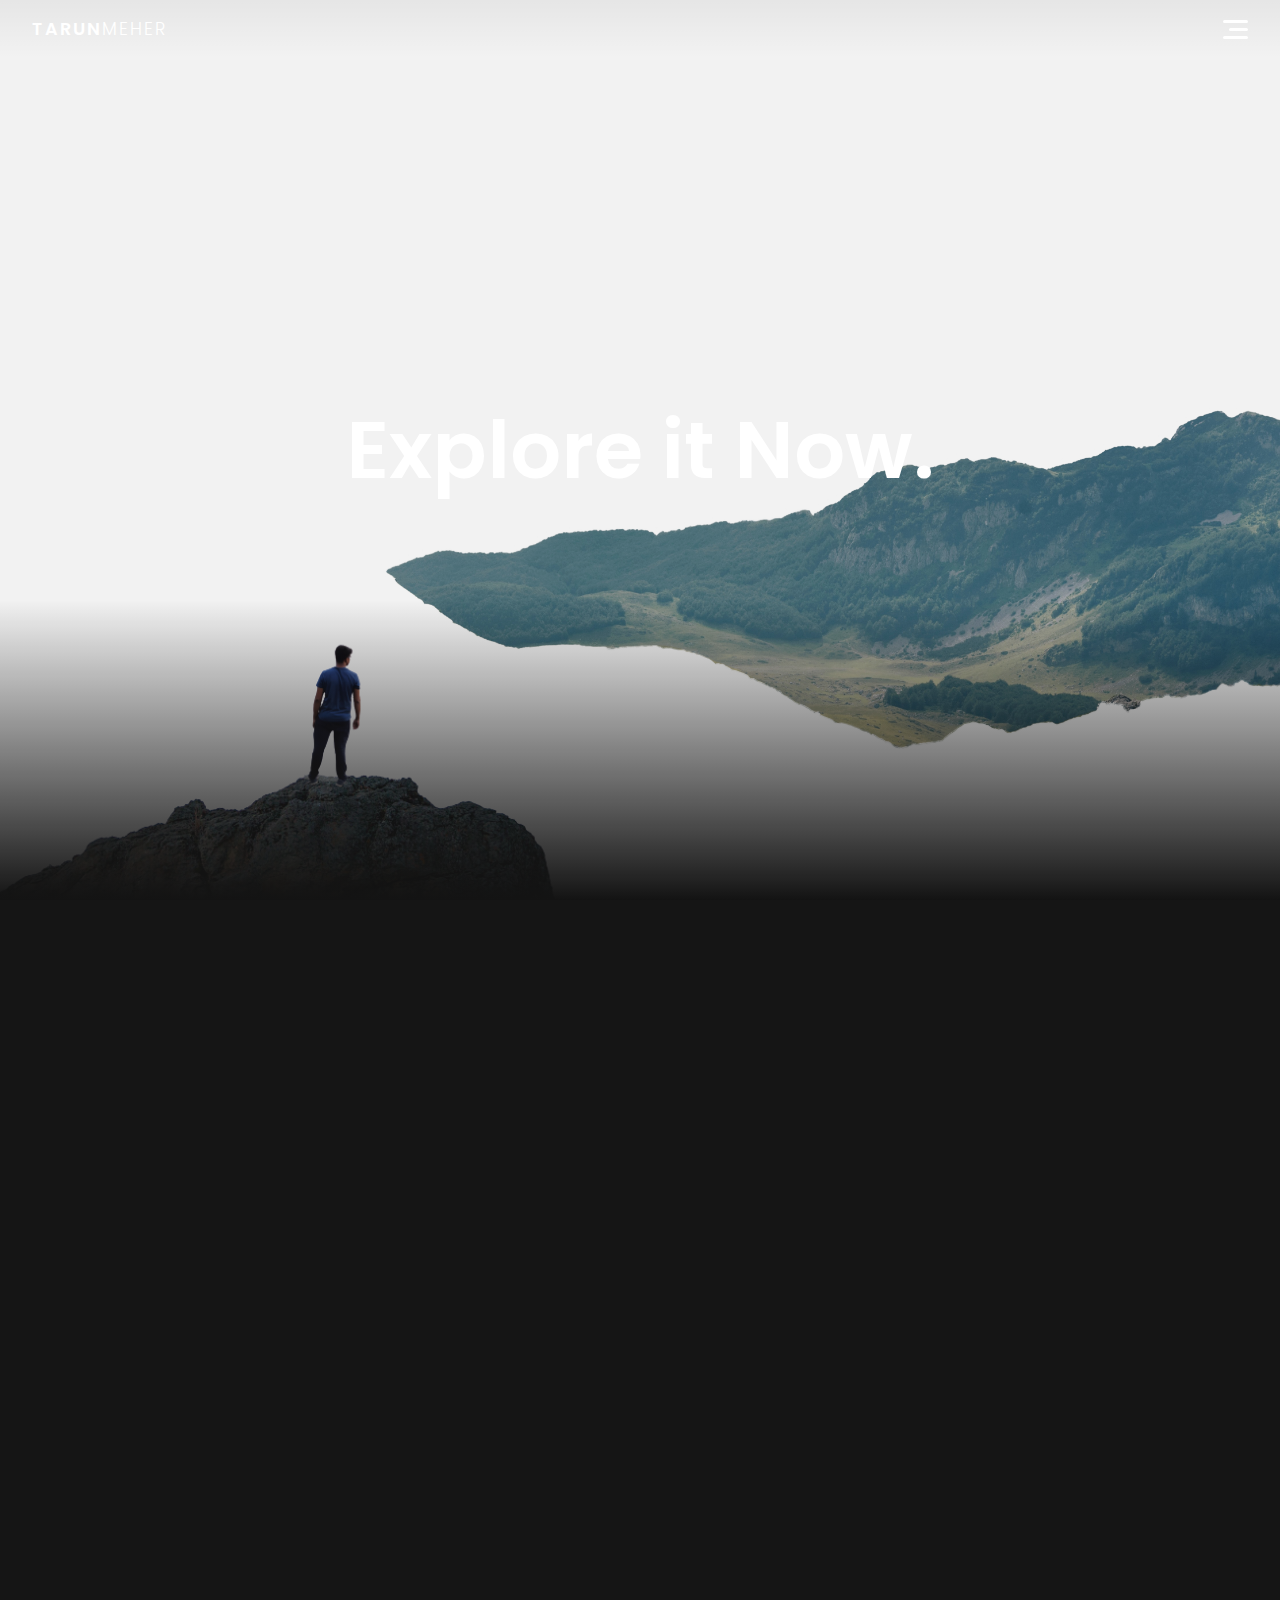
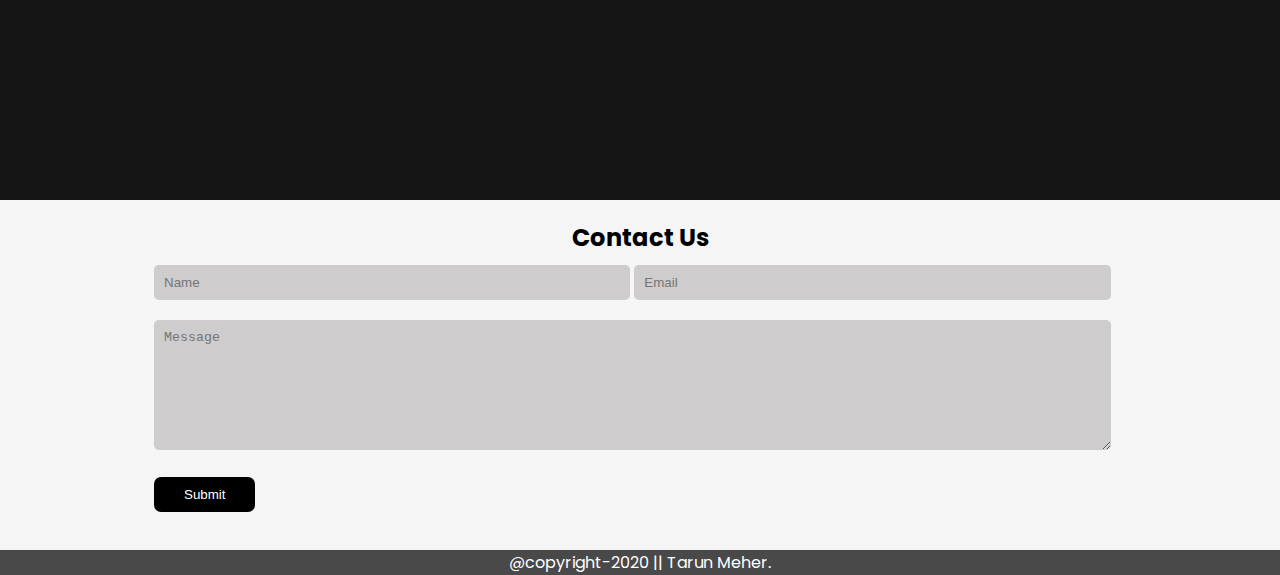
==== index.html @ 1a271324 "first commit" ====
<!DOCTYPE html>
<html lang="en">

<head>
    <meta charset="UTF-8">
    <meta name="viewport" content="width=device-width, initial-scale=1.0">
    <meta http-equiv="X-UA-Compatible" content="ie=edge">
    <title>Tarun MeheR</title>
    <link rel="stylesheet" href="style.css">
    <link rel="stylesheet" href="https://cdnjs.cloudflare.com/ajax/libs/font-awesome/4.7.0/css/font-awesome.min.css">
</head>

<body>
    <header>
        <nav>
            <div class="container">
                <h3 class="logo">TaRun<span>Meher</span></h3>
                <div class="hamburger-menu">
                    <div class="bar"></div>
                </div>
            </div>
        </nav>

        <h1 class="big-title translate" data-speed="0.1">Explore it Now.</h1>

        <img src="img/tarun.png" class="person translate" data-speed="-0.25" alt="">
        <img src="img/mountain1.png" class="mountain1 translate" data-speed="-0.2" alt="">
        <img src="img/mountain2.png" class="mountain2 translate" data-speed="0.4" alt="">
        <img src="img/mountain3.png" class="mountain3 translate" data-speed="0.3" alt="">
        <img src="img/sky.png" class="sky translate" data-speed="0.5" alt="">
    </header>

    <section>
        <div class="shadow"></div>

        <div class="container">
            <div class="content opacity">
                <h3 class="title">
                    About Me
                    <div class="border"></div>
                </h3>
                <p class="text">
                    Hi, I am <b>Tarun Meher</b>. I am a Software Engineer, Having specilized in UI designing, Web
                    Developer and GIS Developement. You can watch my Youtube tutorials video on many programming
                    languages
                    both in (Hindi/English).<br>
                    Follow me on socila media accounts.<br>
                    <a href="https://m.facebook.com/tarun.meher.96" target="_blank"><i class="fa fa-facebook-official"
                            aria-hidden="true"></i></a>
                    <a href="https://twitter.com/ImTR07" target="_blank"><i class="fa fa-twitter"
                            aria-hidden="true"></i></a>
                    <a href="https://www.instagram.com/tarun.coolboy" target="_blank"><i class="fa fa-instagram"
                            aria-hidden="true"></i></a>
                    <a href="https://www.linkedin.com/in/tarun-meher-595521100/" target="_blank"><i
                            class="fa fa-linkedin-square" aria-hidden="true"></i></a>
                    <a href="#" target="_blank"><i class="fa fa-youtube-play" aria-hidden="true"></i></a>
                </p>
                <div class="skills">
                    <div class="item">
                        <div class="skills-progress">
                            <h6>Web Design</h6>
                            <span data-value="70%" style="width: 70%;"></span>
                        </div>
                    </div>
                    <div class="item">
                        <div class="skills-progress">
                            <h6>Web Developer</h6>
                            <span data-value="90%" style="width: 90%;"></span>
                        </div>
                    </div>
                    <div class="item">
                        <div class="skills-progress">
                            <h6>GIS Specialization</h6>
                            <span data-value="90%" style="width: 90%;"></span>
                        </div>
                    </div>
                </div>
            </div>

            <div class="imgContainer opacity">
                <img src="img/introimg.png" alt="">
            </div>
        </div>
    </section>
    <div class='contacts'>
        <h2 style='text-align: center;'>Contact Us</h2>
        <div>
            <input type="text" name="name" id="name" placeholder="Name">
            <input type="text" name="email" id="email" placeholder="Email">
        </div>
        <div>
            <textarea name="message" id="message" placeholder="Message"></textarea>
        </div>
        <div>
            <button>Submit</button>
        </div>
    </div>
    <footer style='background-color:rgba(0, 0, 0, 0.712);padding:10x;color:white;text-align:center;'>@copyright-2020 ||
        Tarun Meher.</footer>

    <script src="app.js"></script>
</body>

</html>
---- style.css ----
@import url('https://fonts.googleapis.com/css2?family=Poppins:wght@300;400;600&display=swap');
* {
    padding: 0;
    margin: 0;
    box-sizing: border-box;
}

body {
    font-family: 'Poppins', sans-serif;
}

.container {
    max-width: 80rem;
    padding: 0 2rem;
    margin: 0 auto;
}

header {
    width: 100%;
    height: 100vh;
    position: relative;
    overflow: hidden;
}

header:after {
    content: '';
    position: absolute;
    width: 100%;
    height: 100%;
    left: 0;
    top: 0;
    background-color: rgba(0, 0, 0, 0.05);
    z-index: 25;
}

.mountain1 {
    position: absolute;
    bottom: -100px;
    width: 1500px;
    right: 0;
    z-index: 19;
}

.person {
    position: absolute;
    width: 650px;
    bottom: -100px;
    left: -70px;
    z-index: 20;
}

.mountain2 {
    position: absolute;
    width: 1100px;
    bottom: -100px;
    left: 0;
    z-index: 18;
}

.mountain3 {
    position: absolute;
    width: 900px;
    bottom: 150px;
    right: 0;
    z-index: 17;
}

.sky {
    position: absolute;
    width: 2100px;
    bottom: 250px;
    right: 0;
}

nav {
    position: absolute;
    top: 0;
    left: 0;
    width: 100%;
    padding: 1rem 0;
    z-index: 30;
    background: linear-gradient(to bottom, rgba( 0, 0, 0, 0.05), transparent)
}

nav .container {
    display: flex;
    justify-content: space-between;
    align-items: center;
}

.logo {
    color: #fff;
    font-size: 1.1rem;
    text-transform: uppercase;
    font-weight: 600;
    letter-spacing: 2px;
}

.logo span {
    font-weight: 300;
}

.hamburger-menu {
    width: 1.55rem;
    height: 1.5rem;
    cursor: pointer;
    display: flex;
    align-items: center;
    justify-content: flex-end;
}

.bar {
    position: relative;
    width: 1.2rem;
    height: 3px;
    background-color: #fff;
    border-radius: 2px;
}

.bar:before, .bar:after {
    content: '';
    position: absolute;
    width: 1.55rem;
    height: 3px;
    right: 0;
    background-color: #fff;
    border-radius: 2px;
}

.bar:before {
    transform: translateY(-8px);
}

.bar:after {
    transform: translateY(8px);
}

.big-title {
    position: absolute;
    z-index: 30;
    line-height: 4rem;
    top: calc(50% - 2rem);
    width: 100%;
    text-align: center;
    font-size: 5rem;
    font-weight: 600;
    color: #fff;
}

section {
    width: 100%;
    background-color: #151515;
    position: relative;
}

section .container {
    padding: 3rem;
    display: grid;
    grid-template-columns: repeat(2, 1fr);
    align-items: center;
    justify-content: center;
    min-height: 100vh;
}

section img {
    width: 100%;
}

section .container>* {
    margin: 2rem;
}

.content {
    color: #fff;
    transform: translateY(-50px);
}

.imgContainer {
    transform: translateY(50px);
}

.title {
    font-weight: 600;
    font-size: 1.5rem;
    margin-bottom: 1rem;
    padding-bottom: .5rem;
    position: relative;
}

.border {
    position: absolute;
    width: 0%;
    height: 3px;
    background-color: #fff;
    bottom: 0;
    left: 0;
}

.shadow {
    position: absolute;
    bottom: 100%;
    height: 300px;
    width: 100%;
    left: 0;
    z-index: 20;
    background: linear-gradient(to top, #151515, transparent);
}

.opacity {
    opacity: 0;
}

.text a {
    text-decoration: none;
    margin-right: 5px;
    color: white;
    font-size: 20px;
}

.skills {
    margin-top: 15px;
}

.skills-progress {
    width: 100%;
    padding: 2px 10px;
    border-radius: 5px;
    background: #f7f7f7;
    -webkit-box-shadow: 0px 2px 7px rgba(0, 0, 0, 0.15) inset;
    box-shadow: 0px 2px 7px rgba(0, 0, 0, 0.15) inset;
    position: relative;
}

.skills .item {
    margin-bottom: 15px;
}

.skills h6 {
    font-size: 13px;
    color: #fff;
    position: relative;
    z-index: 2;
}

.skills span {
    position: absolute;
    top: 0;
    left: 0;
    height: 100%;
    width: 10%;
    border-radius: 5px;
    background-color: rgb(103, 145, 201);
    transition: all 1s;
}

.skills span:after {
    content: attr(data-value);
    position: absolute;
    top: 6px;
    right: 10px;
    font-size: 11px;
    color: #fff;
}

.contacts {
    width: 100%;
    min-height: 350px;
    background-color: whitesmoke;
    padding: 20px;
}

.contacts div {
    width: 80%;
    margin: auto;
    padding: 10px;
}

input {
    width: 49%;
    padding: 10px;
    border: none;
    background-color: rgba(177, 174, 174, 0.575);
    border-radius: 5px;
}

textarea {
    width: 98.5%;
    height: 130px;
    padding: 10px;
    border: none;
    background-color: rgba(177, 174, 174, 0.575);
    border-radius: 5px;
}

button {
    padding: 10px 30px;
    background-color: black;
    border: none;
    border-radius: 7px;
    color: white;
}

@media (max-width: 850px) {
    section .container {
        grid-template-columns: 1fr;
    }
}

@media(max-width: 600px) {
    .big-title {
        font-size: 3rem
    }
    .text {
        font-size: .8rem;
    }
    .title {
        font-size: 1.2rem;
    }
}
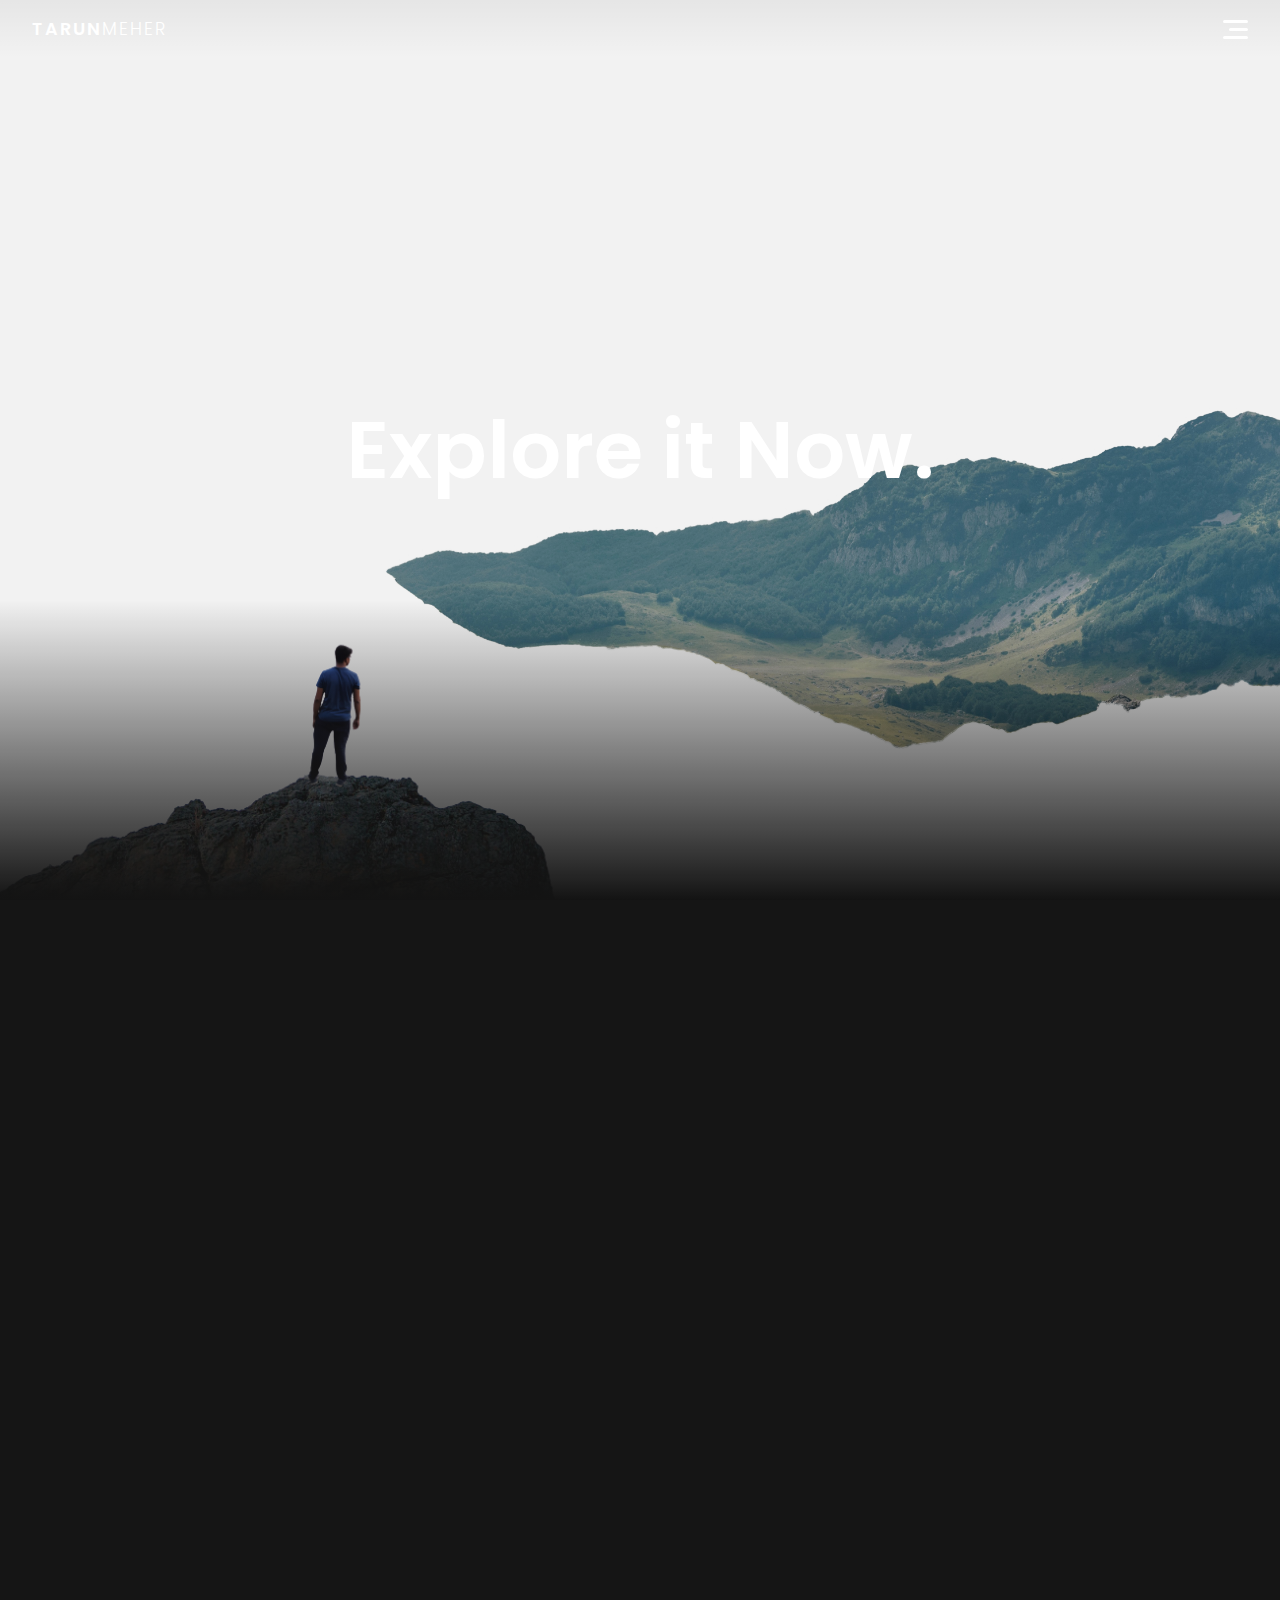
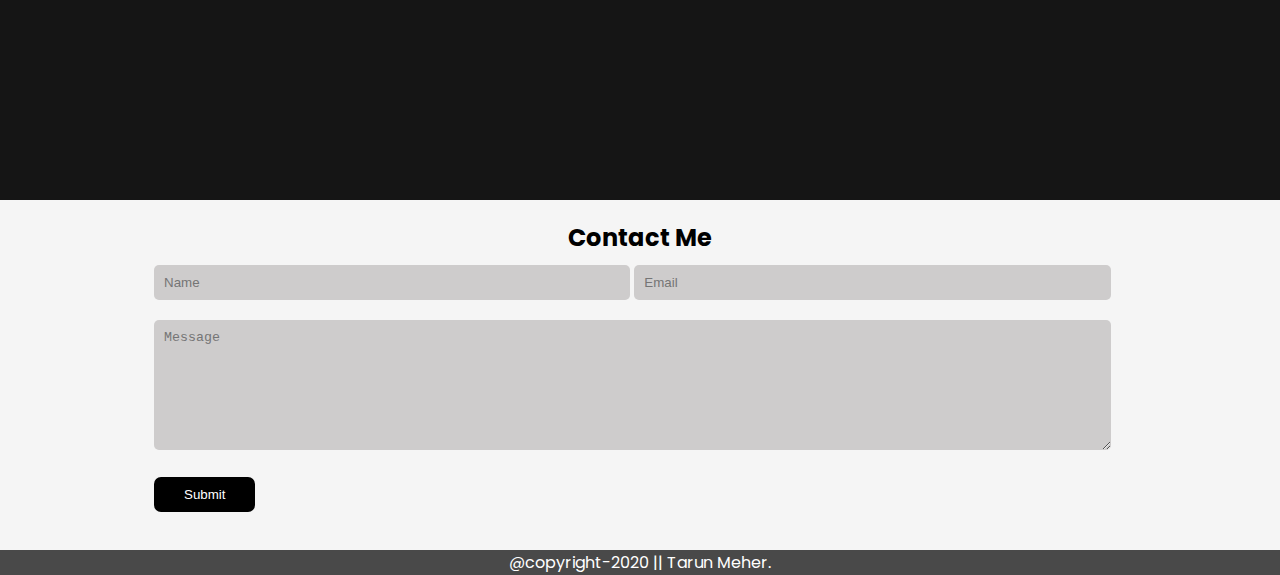
==== commit a8b7a5bc: "Update index.html" ====
--- a/index.html
+++ b/index.html
@@ -83,7 +83,7 @@
         </div>
     </section>
     <div class='contacts'>
-        <h2 style='text-align: center;'>Contact Us</h2>
+        <h2 style='text-align: center;'>Contact Me</h2>
         <div>
             <input type="text" name="name" id="name" placeholder="Name">
             <input type="text" name="email" id="email" placeholder="Email">
@@ -101,4 +101,4 @@
     <script src="app.js"></script>
 </body>
 
-</html>+</html>
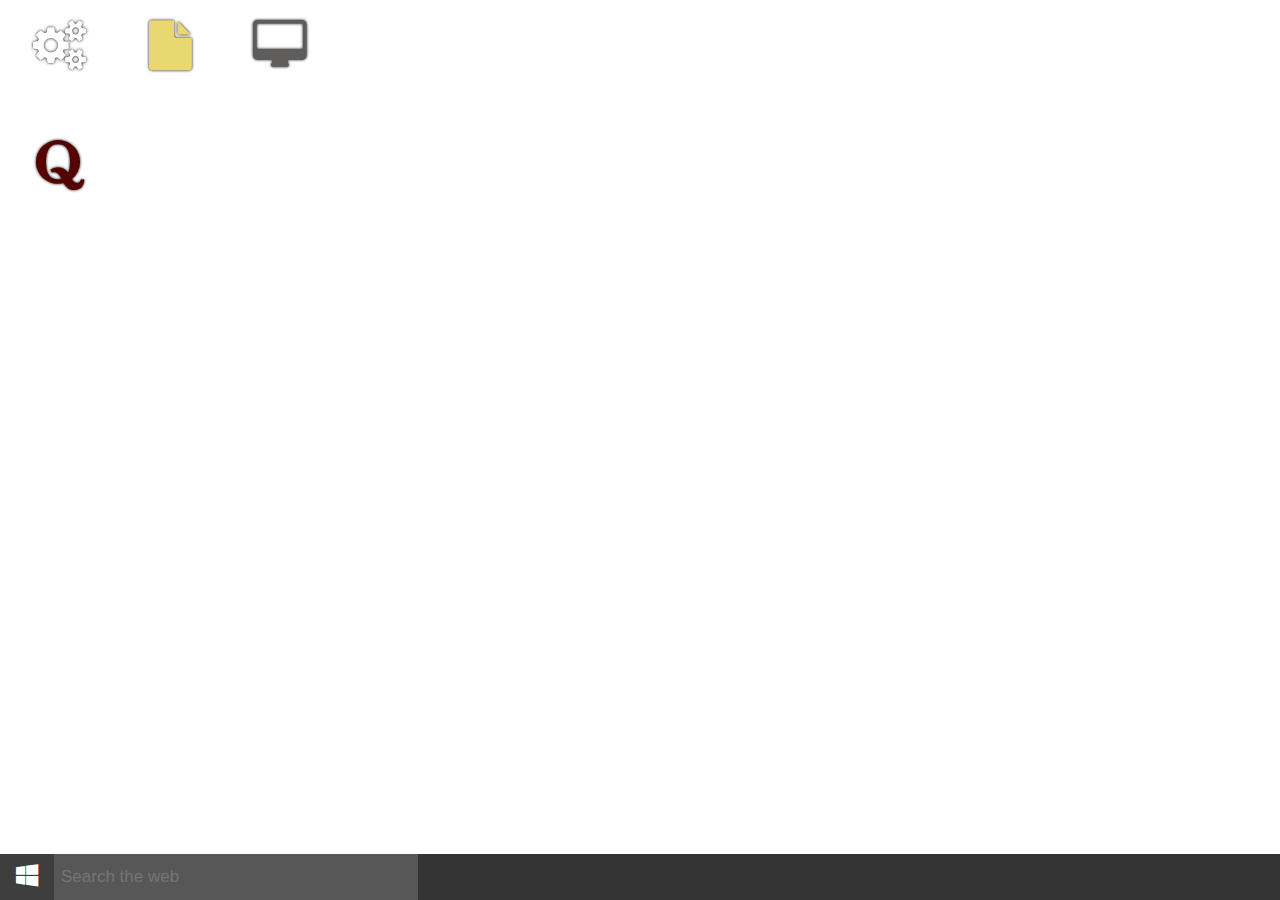
==== commit c81ac964: "new files" ====
--- a/index.html
+++ b/index.html
@@ -1,104 +1,116 @@
-<!DOCTYPE html>
-<html lang="en">
-
-<head>
-    <meta charset="UTF-8">
-    <meta name="viewport" content="width=device-width, initial-scale=1.0">
-    <meta http-equiv="X-UA-Compatible" content="ie=edge">
-    <title>Tarun MeheR</title>
-    <link rel="stylesheet" href="style.css">
-    <link rel="stylesheet" href="https://cdnjs.cloudflare.com/ajax/libs/font-awesome/4.7.0/css/font-awesome.min.css">
-</head>
-
-<body>
-    <header>
-        <nav>
-            <div class="container">
-                <h3 class="logo">TaRun<span>Meher</span></h3>
-                <div class="hamburger-menu">
-                    <div class="bar"></div>
-                </div>
-            </div>
-        </nav>
-
-        <h1 class="big-title translate" data-speed="0.1">Explore it Now.</h1>
-
-        <img src="img/tarun.png" class="person translate" data-speed="-0.25" alt="">
-        <img src="img/mountain1.png" class="mountain1 translate" data-speed="-0.2" alt="">
-        <img src="img/mountain2.png" class="mountain2 translate" data-speed="0.4" alt="">
-        <img src="img/mountain3.png" class="mountain3 translate" data-speed="0.3" alt="">
-        <img src="img/sky.png" class="sky translate" data-speed="0.5" alt="">
-    </header>
-
-    <section>
-        <div class="shadow"></div>
-
-        <div class="container">
-            <div class="content opacity">
-                <h3 class="title">
-                    About Me
-                    <div class="border"></div>
-                </h3>
-                <p class="text">
-                    Hi, I am <b>Tarun Meher</b>. I am a Software Engineer, Having specilized in UI designing, Web
-                    Developer and GIS Developement. You can watch my Youtube tutorials video on many programming
-                    languages
-                    both in (Hindi/English).<br>
-                    Follow me on socila media accounts.<br>
-                    <a href="https://m.facebook.com/tarun.meher.96" target="_blank"><i class="fa fa-facebook-official"
-                            aria-hidden="true"></i></a>
-                    <a href="https://twitter.com/ImTR07" target="_blank"><i class="fa fa-twitter"
-                            aria-hidden="true"></i></a>
-                    <a href="https://www.instagram.com/tarun.coolboy" target="_blank"><i class="fa fa-instagram"
-                            aria-hidden="true"></i></a>
-                    <a href="https://www.linkedin.com/in/tarun-meher-595521100/" target="_blank"><i
-                            class="fa fa-linkedin-square" aria-hidden="true"></i></a>
-                    <a href="#" target="_blank"><i class="fa fa-youtube-play" aria-hidden="true"></i></a>
-                </p>
-                <div class="skills">
-                    <div class="item">
-                        <div class="skills-progress">
-                            <h6>Web Design</h6>
-                            <span data-value="70%" style="width: 70%;"></span>
-                        </div>
-                    </div>
-                    <div class="item">
-                        <div class="skills-progress">
-                            <h6>Web Developer</h6>
-                            <span data-value="90%" style="width: 90%;"></span>
-                        </div>
-                    </div>
-                    <div class="item">
-                        <div class="skills-progress">
-                            <h6>GIS Specialization</h6>
-                            <span data-value="90%" style="width: 90%;"></span>
-                        </div>
-                    </div>
-                </div>
-            </div>
-
-            <div class="imgContainer opacity">
-                <img src="img/introimg.png" alt="">
-            </div>
-        </div>
-    </section>
-    <div class='contacts'>
-        <h2 style='text-align: center;'>Contact Me</h2>
-        <div>
-            <input type="text" name="name" id="name" placeholder="Name">
-            <input type="text" name="email" id="email" placeholder="Email">
-        </div>
-        <div>
-            <textarea name="message" id="message" placeholder="Message"></textarea>
-        </div>
-        <div>
-            <button>Submit</button>
-        </div>
-    </div>
-    <footer style='background-color:rgba(0, 0, 0, 0.712);padding:10x;color:white;text-align:center;'>@copyright-2020 ||
-        Tarun Meher.</footer>
-
-    <script src="app.js"></script>
-</body>
-
-</html>
+<!DOCTYPE html>
+<html lang="en">
+
+<head>
+    <meta charset="UTF-8">
+    <meta http-equiv="X-UA-Compatible" content="IE=edge">
+    <meta name="viewport" content="width=device-width, initial-scale=1.0">
+    <title>Homepage || Tarunmeher</title>
+    <link rel="stylesheet" href="style2.css">
+    <link rel="stylesheet" href="https://cdnjs.cloudflare.com/ajax/libs/font-awesome/4.7.0/css/font-awesome.min.css">
+    <script src="https://code.jquery.com/jquery-3.4.1.slim.min.js"></script>
+</head>
+
+<body>
+    <div class="container">
+        <div class="icons">
+            <div class="icon"><i class="fa fa-cogs" aria-hidden="true"></i><br><br>Settings</div>
+            <div class="icon"><i class="fa fa-file" aria-hidden="true"></i><br><br>Files</div>
+            <div class="icon"><i class="fa fa-desktop" aria-hidden="true"></i><br><br>This PC</div>
+            <div class="icon"><i class="fa fa-quora" aria-hidden="true"></i><br><br>FAQ</div>
+        </div>
+        <div class="popupBox">
+            <div class="head">
+                <i class="fa fa-close cancelWP" aria-hidden="true" ></i>
+            </div>
+            <div class="content">
+                <div class="sidemenu"></div>
+                <div class="rightbox">
+                    <br>
+                    <hr>
+                    <div class="icons">
+                        <div class="iconimgs"><img src="img/default.jpg" alt="wp_default.jpg" srcset=""></div>
+                        <div class="iconimgs"><img src="img/window1.jpg" alt="window1.jpg" srcset=""></div>
+                        <div class="iconimgs"><img src="img/window2.jpg" alt="window2.jpg" srcset=""></div>
+                        <div class="iconimgs"><img src="img/tarun.jpg" alt="tarun.jpg" srcset=""></div>
+                        <div class="iconimgs"><img src="img/karishma.jpg" alt="karishma.jpg" srcset=""></div>
+                        <div class="iconimgs"><img src="img/reshma.jpg" alt="reshma.jpg" srcset=""></div>
+                    </div>
+                </div>
+            </div>
+            <div class="foot">
+                <div style="float:right;width:560px;display:flex;justify-content: space-between;padding: 5px;">
+                    <div class="filename">
+                       <small>Filename</small> : <input type="text" name="name" id="filename" disabled>
+                    </div>
+                    <div class='buttons'>
+                        <button id='apply'>Apply</button>&nbsp;<button class='cancelWP'>Cancel</button>&nbsp;
+                    </div>
+                </div>
+            </div>
+        </div>
+    </div>
+    <div class="taskbar">
+        <div class="menu-button">
+            <i class="fa fa-windows" aria-hidden="true"></i>
+        </div>
+        <div class="searchbox">
+            <input type="text" class="search" placeholder="Search the web">
+        </div>
+    </div>
+
+    <div id="popup">
+        <span><u>V</u>iew&nbsp;<i class="fa fa-angle-right" aria-hidden="true"></i></span>
+        <span>S<u>o</u>rt by&nbsp;<i class="fa fa-angle-right" aria-hidden="true"></i></span>
+        <span onclick="reload();">R<u>e</u>fresh</span>
+        <hr>
+        <span><u>P</u>aste</span>
+        <span onclick="closepopup();">C<u>l</u>ose Popup</span>
+        <hr>
+        <span><u>D</u>isplay Setting&nbsp;<i class="fa fa-angle-right" aria-hidden="true"></i></span>
+        <span id='wallpaper'>P<u>e</u>rsonalization&nbsp;<i class="fa fa-angle-right" aria-hidden="true"></i></span>
+    </div>
+    <script>
+
+
+        document.addEventListener('contextmenu', function (e) {
+            e.preventDefault();
+            $("#popup").css({
+                "position": "absolute",
+                "top": e.pageY - (200 / 18),
+                "left": e.pageX - (200 / 18)
+            });
+            $("#popup").show();
+        });
+
+        function reload() {
+            window.location.reload();
+        }
+        function closepopup() {
+            $("#popup").hide();
+        }
+
+        $(".iconimgs img").click(function(){
+            $("#filename").val($(this).attr('alt'));
+        });
+        $("#apply").click(function(){
+            if($("#filename").val()!=''){
+                $('body').css('background-image','url("img/'+$("#filename").val()+'")');
+            }else{
+               alert('select image');
+            }
+        });
+
+        $(".cancelWP").click(function(){
+            $(".popupBox").hide();
+        });
+        $("#wallpaper").click(function(){
+            $(".popupBox").show();
+            $("#popup").hide();
+        });
+
+
+    </script>
+</body>
+
+</html>--- a/style2.css
+++ b/style2.css
@@ -0,0 +1,201 @@
+body {
+    margin: auto 0;
+    overflow: hidden;
+    font-family: Arial, Helvetica, sans-serif;
+    font-size: 14px;
+    height: 100%;
+    width: 100%;
+    background-image: url('img/window1.jpg');
+    background-size: cover;
+    background-repeat: no-repeat;
+}
+
+.taskbar {
+    position: absolute;
+    z-index: 2;
+    bottom: 0;
+    background-color: rgba(0, 0, 0, 0.8);
+    width: 100%;
+    display: flex;
+}
+
+.menu-button {
+    height: 32px;
+    width: 40px;
+    background-color: rgba(123, 123, 123, 0.156);
+    padding: 7px;
+    font-size: 1.5rem;
+    text-align: center;
+    color: white;
+}
+
+.menu-button:hover {
+    background-color: rgba(123, 123, 123, 0.395);
+    color: rgb(43, 167, 255)
+}
+
+.searchbox {
+    height: 32px;
+    width: 350px;
+}
+
+.searchbox input {
+    background-color: rgba(123, 123, 123, 0.503);
+    height: 100%;
+    width: 100%;
+    padding: 7px;
+    border: none;
+    font-size: 17px;
+    font-family: Arial, Helvetica, sans-serif;
+    color: white;
+}
+
+.searchbox input:focus {
+    outline: none;
+    background-color: rgba(181, 181, 181, 0.503);
+}
+
+#popup {
+    position: absolute;
+    display: none;
+    height: 220px;
+    width: 180px;
+    background-color:rgb(245, 245, 245);
+    box-shadow: 0px 0px 5px black;
+    padding: 2px;
+    font-family: Arial, Helvetica, sans-serif;
+    -ms-user-select:none;
+    -moz-user-select:none;
+    -webkit-user-select:none;
+    -webkit-touch-callout: none;
+    -khtml-user-select: none;
+     user-select:none;
+}
+#popup span{
+    display: block;
+    padding: 5px;
+    padding-left:30px;
+}
+#popup i{
+    float: right;
+}
+
+#popup span:hover{
+    background-color: rgba(128, 128, 128, 0.462);
+}
+.icons{
+    display: grid;
+    grid-template-columns: auto auto auto;
+    padding: 5px;
+    width:300px;
+    text-align: center;
+}
+.icon{
+    padding: 5px;
+    height:100px;
+    width:100px;
+    margin-top: 10px;
+    text-align: center;
+    font-size: 16px;
+    color:white;
+}
+.iconimgs{
+    padding: 5px;
+    height:100px;
+    width:150px;
+    margin-top: 10px;
+    text-align: center;
+    font-size: 16px;
+    color:white;
+}
+.icon:hover{
+    background-color: rgba(255,255,255,0.3);
+    color:black;
+}
+
+.iconimgs img{
+    width: 100%;
+    height: 100%;
+}
+.iconimgs img:hover{
+ border: 2px solid rgb(0, 128, 255);
+ cursor: pointer;
+}
+
+.icon i{    
+    font-size: 50px;
+    text-shadow:0px 0px 3px black;
+}
+.fa-cogs{
+    color:white;
+}
+.fa-file{
+    color:rgb(233, 215, 112);
+}
+.fa-desktop{
+    color:rgb(95, 92, 92);
+}
+.fa-quora{
+    color:rgb(84, 2, 2);
+}
+.popupBox{
+    position: absolute;
+    width:700px;
+    height:500px;
+    z-index:3;
+    right:20px;
+    top:20px;
+    background-color: whitesmoke;
+    display: none;
+}
+.head{
+    height:20px;
+    background-color: rgba(128, 128, 128, 0.231);
+    border-bottom:0.5px solid gray;
+    text-align: right;
+    font-size: 1rem;
+}
+.head i {
+    padding: 2px 4px;
+}
+.head i:hover{
+    background-color:red;
+    color:white;
+}
+.foot{
+    height:50px;
+    background-color: rgba(128, 128, 128, 0.231);
+    text-align: right;
+    border-top: 0.5px solid gray;
+
+}
+.content{
+    display: flex;
+    height: 430px;
+}
+
+.sidemenu{
+    width:150px;
+    background-color: rgba(128, 128, 128, 0.231);
+    height:100%;
+    border-right: 0.5px solid gray;
+}
+.rightbox{
+    width:550px;
+    overflow-y: auto;
+}
+.sidemenu,.rightbox{
+    height:100%;
+}
+.filename{
+    width: 75%;
+}
+.filename input{
+    width: 80%;
+}
+.buttons{
+    width:25%
+}
+.buttons button:hover{
+    cursor: pointer;
+}
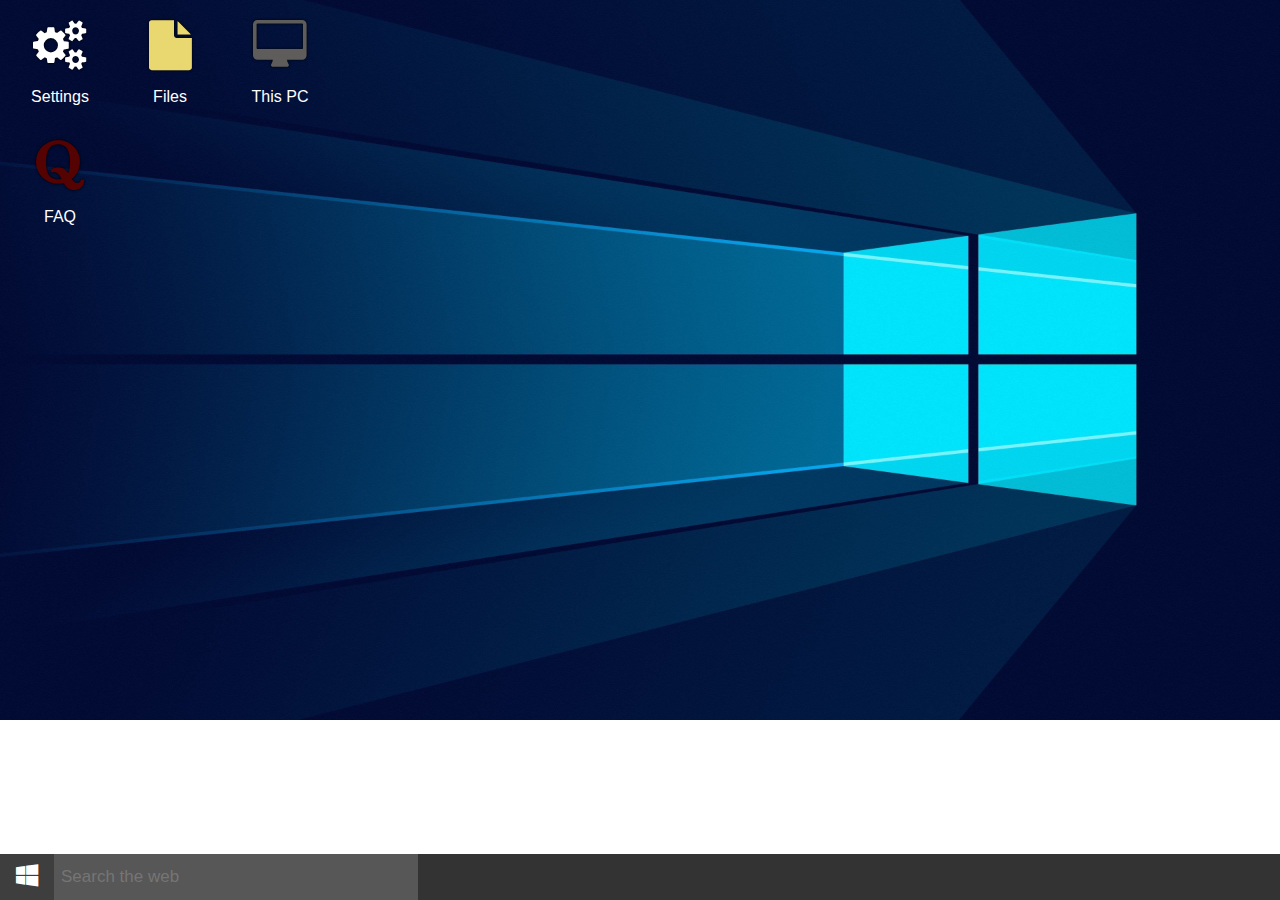
==== commit 0fb47617: "update img to ./img" ====
--- a/index.html
+++ b/index.html
@@ -6,7 +6,7 @@
     <meta http-equiv="X-UA-Compatible" content="IE=edge">
     <meta name="viewport" content="width=device-width, initial-scale=1.0">
     <title>Homepage || Tarunmeher</title>
-    <link rel="stylesheet" href="style2.css">
+    <link rel="stylesheet" href="./style2.css">
     <link rel="stylesheet" href="https://cdnjs.cloudflare.com/ajax/libs/font-awesome/4.7.0/css/font-awesome.min.css">
     <script src="https://code.jquery.com/jquery-3.4.1.slim.min.js"></script>
 </head>
@@ -29,12 +29,12 @@
                     <br>
                     <hr>
                     <div class="icons">
-                        <div class="iconimgs"><img src="img/default.jpg" alt="wp_default.jpg" srcset=""></div>
-                        <div class="iconimgs"><img src="img/window1.jpg" alt="window1.jpg" srcset=""></div>
-                        <div class="iconimgs"><img src="img/window2.jpg" alt="window2.jpg" srcset=""></div>
-                        <div class="iconimgs"><img src="img/tarun.jpg" alt="tarun.jpg" srcset=""></div>
-                        <div class="iconimgs"><img src="img/karishma.jpg" alt="karishma.jpg" srcset=""></div>
-                        <div class="iconimgs"><img src="img/reshma.jpg" alt="reshma.jpg" srcset=""></div>
+                       <div class="iconimgs"><img src="./img/default.jpg" alt="wp_default.jpg" srcset=""></div>
+                        <div class="iconimgs"><img src="./img/window1.jpg" alt="window1.jpg" srcset=""></div>
+                        <div class="iconimgs"><img src="./img/window2.jpg" alt="window2.jpg" srcset=""></div>
+                        <div class="iconimgs"><img src="./img/tarun.jpg" alt="tarun.jpg" srcset=""></div>
+                        <div class="iconimgs"><img src="./img/karishma.jpg" alt="karishma.jpg" srcset=""></div>
+                        <div class="iconimgs"><img src="./img/reshma.jpg" alt="reshma.jpg" srcset=""></div>
                     </div>
                 </div>
             </div>
@@ -113,4 +113,4 @@
     </script>
 </body>
 
-</html>+</html>
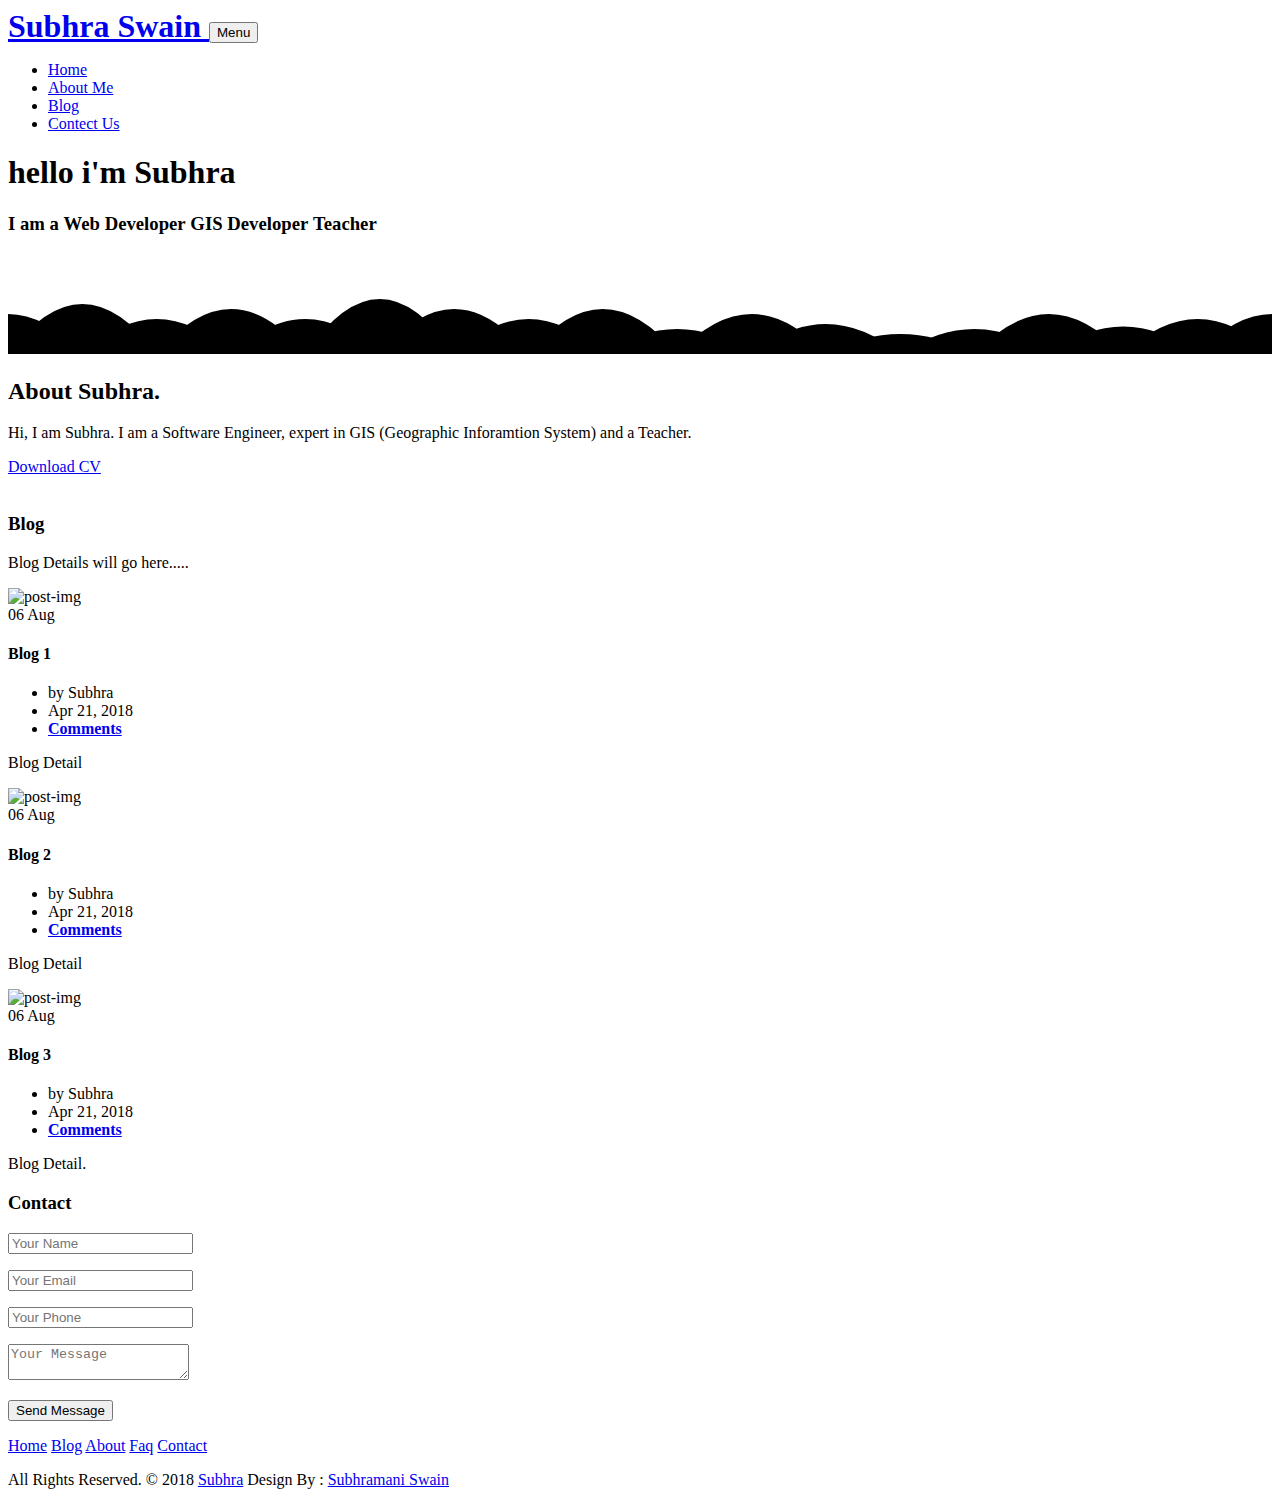
==== commit c102541f: "Create index.html" ====
--- a/index.html
+++ b/index.html
@@ -1,116 +1,372 @@
-<!DOCTYPE html>
-<html lang="en">
-
-<head>
-    <meta charset="UTF-8">
-    <meta http-equiv="X-UA-Compatible" content="IE=edge">
-    <meta name="viewport" content="width=device-width, initial-scale=1.0">
-    <title>Homepage || Tarunmeher</title>
-    <link rel="stylesheet" href="./style2.css">
-    <link rel="stylesheet" href="https://cdnjs.cloudflare.com/ajax/libs/font-awesome/4.7.0/css/font-awesome.min.css">
-    <script src="https://code.jquery.com/jquery-3.4.1.slim.min.js"></script>
-</head>
-
-<body>
-    <div class="container">
-        <div class="icons">
-            <div class="icon"><i class="fa fa-cogs" aria-hidden="true"></i><br><br>Settings</div>
-            <div class="icon"><i class="fa fa-file" aria-hidden="true"></i><br><br>Files</div>
-            <div class="icon"><i class="fa fa-desktop" aria-hidden="true"></i><br><br>This PC</div>
-            <div class="icon"><i class="fa fa-quora" aria-hidden="true"></i><br><br>FAQ</div>
-        </div>
-        <div class="popupBox">
-            <div class="head">
-                <i class="fa fa-close cancelWP" aria-hidden="true" ></i>
-            </div>
-            <div class="content">
-                <div class="sidemenu"></div>
-                <div class="rightbox">
-                    <br>
-                    <hr>
-                    <div class="icons">
-                       <div class="iconimgs"><img src="./img/default.jpg" alt="wp_default.jpg" srcset=""></div>
-                        <div class="iconimgs"><img src="./img/window1.jpg" alt="window1.jpg" srcset=""></div>
-                        <div class="iconimgs"><img src="./img/window2.jpg" alt="window2.jpg" srcset=""></div>
-                        <div class="iconimgs"><img src="./img/tarun.jpg" alt="tarun.jpg" srcset=""></div>
-                        <div class="iconimgs"><img src="./img/karishma.jpg" alt="karishma.jpg" srcset=""></div>
-                        <div class="iconimgs"><img src="./img/reshma.jpg" alt="reshma.jpg" srcset=""></div>
-                    </div>
-                </div>
-            </div>
-            <div class="foot">
-                <div style="float:right;width:560px;display:flex;justify-content: space-between;padding: 5px;">
-                    <div class="filename">
-                       <small>Filename</small> : <input type="text" name="name" id="filename" disabled>
-                    </div>
-                    <div class='buttons'>
-                        <button id='apply'>Apply</button>&nbsp;<button class='cancelWP'>Cancel</button>&nbsp;
-                    </div>
-                </div>
-            </div>
-        </div>
-    </div>
-    <div class="taskbar">
-        <div class="menu-button">
-            <i class="fa fa-windows" aria-hidden="true"></i>
-        </div>
-        <div class="searchbox">
-            <input type="text" class="search" placeholder="Search the web">
-        </div>
-    </div>
-
-    <div id="popup">
-        <span><u>V</u>iew&nbsp;<i class="fa fa-angle-right" aria-hidden="true"></i></span>
-        <span>S<u>o</u>rt by&nbsp;<i class="fa fa-angle-right" aria-hidden="true"></i></span>
-        <span onclick="reload();">R<u>e</u>fresh</span>
-        <hr>
-        <span><u>P</u>aste</span>
-        <span onclick="closepopup();">C<u>l</u>ose Popup</span>
-        <hr>
-        <span><u>D</u>isplay Setting&nbsp;<i class="fa fa-angle-right" aria-hidden="true"></i></span>
-        <span id='wallpaper'>P<u>e</u>rsonalization&nbsp;<i class="fa fa-angle-right" aria-hidden="true"></i></span>
-    </div>
-    <script>
-
-
-        document.addEventListener('contextmenu', function (e) {
-            e.preventDefault();
-            $("#popup").css({
-                "position": "absolute",
-                "top": e.pageY - (200 / 18),
-                "left": e.pageX - (200 / 18)
-            });
-            $("#popup").show();
-        });
-
-        function reload() {
-            window.location.reload();
-        }
-        function closepopup() {
-            $("#popup").hide();
-        }
-
-        $(".iconimgs img").click(function(){
-            $("#filename").val($(this).attr('alt'));
-        });
-        $("#apply").click(function(){
-            if($("#filename").val()!=''){
-                $('body').css('background-image','url("img/'+$("#filename").val()+'")');
-            }else{
-               alert('select image');
-            }
-        });
-
-        $(".cancelWP").click(function(){
-            $(".popupBox").hide();
-        });
-        $("#wallpaper").click(function(){
-            $(".popupBox").show();
-            $("#popup").hide();
-        });
-
-
-    </script>
-</body>
-
-</html>
+<!DOCTYPE html>
+<html lang="en">
+
+    <!-- Basic -->
+    <meta charset="utf-8">
+    <meta http-equiv="X-UA-Compatible" content="IE=edge">   
+   
+    <!-- Mobile Metas -->
+    <meta name="viewport" content="width=device-width, minimum-scale=1.0, maximum-scale=1.0, user-scalable=no">
+ 
+     <!-- Site Metas -->
+    <title>Dominic - Responsive HTML5 OnePage Template</title>  
+    <meta name="keywords" content="">
+    <meta name="description" content="">
+    <meta name="author" content="">
+
+    <!-- Site Icons -->
+    <link rel="shortcut icon" href="images/favicon.ico" type="image/x-icon" />
+    <link rel="apple-touch-icon" href="images/apple-touch-icon.png">
+
+    <!-- Bootstrap CSS -->
+    <link rel="stylesheet" href="css/bootstrap.min.css">
+    <!-- Site CSS -->
+    <link rel="stylesheet" href="style.css">
+    <!-- Responsive CSS -->
+    <link rel="stylesheet" href="css/responsive.css">
+    <!-- Custom CSS -->
+    <link rel="stylesheet" href="css/custom.css">
+	<script src="js/modernizr.js"></script> <!-- Modernizr -->
+
+    <!--[if lt IE 9]>
+      <script src="https://oss.maxcdn.com/libs/html5shiv/3.7.0/html5shiv.js"></script>
+      <script src="https://oss.maxcdn.com/libs/respond.js/1.4.2/respond.min.js"></script>
+    <![endif]-->
+
+</head>
+<body id="page-top" class="politics_version">
+
+    <!-- LOADER -->
+    <div id="preloader">
+        <div id="main-ld">
+			<div id="loader"></div>  
+		</div>
+    </div><!-- end loader -->
+    <!-- END LOADER -->
+	
+    <!-- Navigation -->
+    <nav class="navbar navbar-expand-lg navbar-dark fixed-top" id="mainNav">
+      <div class="container">
+        <a class="navbar-brand js-scroll-trigger" style="font-size: 2rem;font-weight: bold;" href="#page-top">
+			Subhra Swain
+		</a>
+        <button class="navbar-toggler navbar-toggler-right" type="button" data-toggle="collapse" data-target="#navbarResponsive" aria-controls="navbarResponsive" aria-expanded="false" aria-label="Toggle navigation">
+          Menu
+          <i class="fa fa-bars"></i>
+        </button>
+        <div class="collapse navbar-collapse" id="navbarResponsive">
+          <ul class="navbar-nav text-uppercase ml-auto">
+            <li class="nav-item">
+              <a class="nav-link js-scroll-trigger active" href="#home">Home</a>
+            </li>
+            <li class="nav-item">
+              <a class="nav-link js-scroll-trigger" href="#about">About Me</a>
+            </li>
+            <!-- <li class="nav-item">
+              <a class="nav-link js-scroll-trigger" href="#portfolio">Portfolio</a>
+            </li> -->
+			<li class="nav-item">
+              <a class="nav-link js-scroll-trigger" href="#blog">Blog</a>
+            </li>
+			<li class="nav-item">
+              <a class="nav-link js-scroll-trigger" href="#contact">Contect Us</a>
+            </li>
+          </ul>
+        </div>
+      </div>
+    </nav>
+	
+	<section id="home" class="main-banner parallaxie" style="background: url('./images/subhra_beachphoto.jpg')">
+		<div class="heading">
+			<h1>hello i'm Subhra</h1>
+			<!-- <p>"Lorem ipsum dolor sit amet, consectetur adipiscing elit, <br>sed do eiusmod tempor incididunt ut labore et dolore magna aliqua."</p> -->
+			<h3 class="cd-headline clip is-full-width">
+				<span>I am a </span>
+				<span class="cd-words-wrapper">
+					<b class="is-visible">Web Developer</b>
+					<b>GIS Developer</b>
+					<b>Teacher</b>
+				</span>
+			</h3>
+		</div>
+	</section>
+
+	<svg id="clouds" class="hidden-xs" xmlns="http://www.w3.org/2000/svg" version="1.1" width="100%" height="100" viewBox="0 0 85 100" preserveAspectRatio="none">
+        <path d="M-5 100 Q 0 20 5 100 Z
+            M0 100 Q 5 0 10 100
+            M5 100 Q 10 30 15 100
+            M10 100 Q 15 10 20 100
+            M15 100 Q 20 30 25 100
+            M20 100 Q 25 -10 30 100
+            M25 100 Q 30 10 35 100
+            M30 100 Q 35 30 40 100
+            M35 100 Q 40 10 45 100
+            M40 100 Q 45 50 50 100
+            M45 100 Q 50 20 55 100
+            M50 100 Q 55 40 60 100
+            M55 100 Q 60 60 65 100
+            M60 100 Q 65 50 70 100
+            M65 100 Q 70 20 75 100
+            M70 100 Q 75 45 80 100
+            M75 100 Q 80 30 85 100
+            M80 100 Q 85 20 90 100
+            M85 100 Q 90 50 95 100
+            M90 100 Q 95 25 100 100
+            M95 100 Q 100 15 105 100 Z">
+        </path>
+    </svg>
+
+    <div id="about" class="section wb">
+        <div class="container">
+            <div class="row">
+                <div class="col-md-6">
+                    <div class="message-box">                        
+                        <h2>About Subhra.</h2>
+                        <p> Hi, I am Subhra. I am a Software Engineer, expert in GIS (Geographic Inforamtion System) and a Teacher.</p>
+						<!-- <p>Sed vitae rutrum neque. Ut id erat sit amet libero bibendum aliquam. Donec ac egestas libero, eu bibendum risus. Phasellus et congue justo.</p> -->
+
+                        <a href="#" class="sim-btn btn-hover-new" data-text="Download CV"><span>Download CV</span></a>
+                    </div><!-- end messagebox -->
+                </div><!-- end col -->
+
+                <div class="col-md-6">
+                    <div class="right-box-pro wow fadeIn">
+                        <img src="./images/IMG-20220203-WA0015.jpg" alt="" class="img-fluid img-rounded">
+                    </div><!-- end media -->
+                </div><!-- end col -->
+            </div><!-- end row -->
+        </div><!-- end container -->
+    </div><!-- end section -->
+	
+	<!-- <div id="portfolio" class="section lb">
+		<div class="container">
+			<div class="section-title text-left">
+                <h3>Portfolio</h3>
+                <p>Quisque eget nisl id nulla sagittis auctor quis id. Aliquam quis vehicula enim, non aliquam risus.</p>
+            </div>
+			
+			<div class="gallery-menu row">
+				<div class="col-md-12">
+					<div class="button-group filter-button-group text-left">
+						<button class="active" data-filter="*">All</button>
+						<button data-filter=".gal_a">Web Development</button>
+						<button data-filter=".gal_b">Creative Design</button>
+						<button data-filter=".gal_c">Graphic Design</button>
+					</div>
+				</div>
+			</div>
+			
+			<div class="gallery-list row">
+				<div class="col-md-4 col-sm-6 gallery-grid gal_a gal_b">
+					<div class="gallery-single fix">
+						<img src="uploads/gallery_img-01.jpg" class="img-fluid" alt="Image">
+						<div class="img-overlay">
+							<a href="uploads/gallery_img-01.jpg" data-rel="prettyPhoto[gal]" class="hoverbutton global-radius"><i class="fa fa-picture-o"></i></a>
+						</div>
+					</div>
+				</div>
+				
+				<div class="col-md-4 col-sm-6 gallery-grid gal_c gal_b">
+					<div class="gallery-single fix">
+						<img src="uploads/gallery_img-02.jpg" class="img-fluid" alt="Image">
+						<div class="img-overlay">
+							<a href="uploads/gallery_img-02.jpg" data-rel="prettyPhoto[gal]" class="hoverbutton global-radius"><i class="fa fa-picture-o"></i></a>
+						</div>
+					</div>
+				</div>
+				
+				<div class="col-md-4 col-sm-6 gallery-grid gal_a gal_c">
+					<div class="gallery-single fix">
+						<img src="uploads/gallery_img-03.jpg" class="img-fluid" alt="Image">
+						<div class="img-overlay">
+							<a href="uploads/gallery_img-03.jpg" data-rel="prettyPhoto[gal]" class="hoverbutton global-radius"><i class="fa fa-picture-o"></i></a>
+						</div>
+					</div>
+				</div>
+				
+				<div class="col-md-4 col-sm-6 gallery-grid gal_b gal_a">
+					<div class="gallery-single fix">
+						<img src="uploads/gallery_img-04.jpg" class="img-fluid" alt="Image">
+						<div class="img-overlay">
+							<a href="uploads/gallery_img-04.jpg" data-rel="prettyPhoto[gal]" class="hoverbutton global-radius"><i class="fa fa-picture-o"></i></a>
+						</div>
+					</div>
+				</div>
+				
+				<div class="col-md-4 col-sm-6 gallery-grid gal_a gal_c">
+					<div class="gallery-single fix">
+						<img src="uploads/gallery_img-05.jpg" class="img-fluid" alt="Image">
+						<div class="img-overlay">
+							<a href="uploads/gallery_img-05.jpg" data-rel="prettyPhoto[gal]" class="hoverbutton global-radius"><i class="fa fa-picture-o"></i></a>
+						</div>
+					</div>
+				</div>
+				
+				<div class="col-md-4 col-sm-6 gallery-grid gal_c gal_a">
+					<div class="gallery-single fix">
+						<img src="uploads/gallery_img-06.jpg" class="img-fluid" alt="Image">
+						<div class="img-overlay">
+							<a href="uploads/gallery_img-06.jpg" data-rel="prettyPhoto[gal]" class="hoverbutton global-radius"><i class="fa fa-picture-o"></i></a>
+						</div>
+					</div>
+				</div>
+			</div>
+			</div>
+		</div>
+	</div> -->
+	
+	
+	<div id="blog" class="section lb">
+		<div class="container">
+			<div class="section-title text-left">
+                <h3>Blog</h3>
+                <p>Blog Details will go here.....</p>
+            </div><!-- end title -->
+			
+			<div class="row">
+				<div class="col-md-4 col-sm-6 col-lg-4">
+					<div class="post-box">
+						<div class="post-thumb">
+							<img src="uploads/blog-01.jpg" class="img-fluid" alt="post-img" />
+							<div class="date">
+								<span>06</span>
+								<span>Aug</span>
+							</div>
+						</div>
+						<div class="post-info">
+							<h4>Blog 1</h4>
+							<ul>
+                                <li>by Subhra</li>
+                                <li>Apr 21, 2018</li>
+                                <li><a href="#"><b> Comments</b></a></li>
+                            </ul>
+							<p>Blog Detail</p>
+						</div>
+					</div>
+				</div>
+				<div class="col-md-4 col-sm-6 col-lg-4">
+					<div class="post-box">
+						<div class="post-thumb">
+							<img src="uploads/blog-02.jpg" class="img-fluid" alt="post-img" />
+							<div class="date">
+								<span>06</span>
+								<span>Aug</span>
+							</div>
+						</div>
+						<div class="post-info">
+							<h4>Blog 2</h4>
+							<ul>
+                                <li>by Subhra</li>
+                                <li>Apr 21, 2018</li>
+                                <li><a href="#"><b> Comments</b></a></li>
+                            </ul>
+							<p>Blog Detail</p>
+						</div>
+					</div>
+				</div>
+				<div class="col-md-4 col-sm-6 col-lg-4">
+					<div class="post-box">
+						<div class="post-thumb">
+							<img src="uploads/blog-03.jpg" class="img-fluid" alt="post-img" />
+							<div class="date">
+								<span>06</span>
+								<span>Aug</span>
+							</div>
+						</div>
+						<div class="post-info">
+							<h4>Blog 3</h4>
+							<ul>
+                                <li>by Subhra</li>
+                                <li>Apr 21, 2018</li>
+                                <li><a href="#"><b> Comments</b></a></li>
+                            </ul>
+							<p>Blog Detail.</p>
+						</div>
+					</div>
+				</div>
+			</div>
+			
+		</div>
+	</div>
+
+    <div id="contact" class="section db">
+        <div class="container">
+            <div class="section-title text-left">
+                <h3>Contact</h3>
+            </div><!-- end title -->
+
+            <div class="row">
+                <div class="col-md-12">
+                    <div class="contact_form">
+                        <div id="message"></div>
+                        <form id="contactForm" name="sentMessage" novalidate="novalidate">
+							<div class="row">
+								<div class="col-md-6">
+									<div class="form-group">
+										<input class="form-control" id="name" type="text" placeholder="Your Name" required="required" data-validation-required-message="Please enter your name.">
+										<p class="help-block text-danger"></p>
+									</div>
+									<div class="form-group">
+										<input class="form-control" id="email" type="email" placeholder="Your Email" required="required" data-validation-required-message="Please enter your email address.">
+										<p class="help-block text-danger"></p>
+									</div>
+									<div class="form-group">
+										<input class="form-control" id="phone" type="tel" placeholder="Your Phone" required="required" data-validation-required-message="Please enter your phone number.">
+										<p class="help-block text-danger"></p>
+									</div>
+								</div>
+								<div class="col-md-6">
+									<div class="form-group">
+										<textarea class="form-control" id="message" placeholder="Your Message" required="required" data-validation-required-message="Please enter a message."></textarea>
+										<p class="help-block text-danger"></p>
+									</div>
+								</div>
+								<div class="clearfix"></div>
+								<div class="col-lg-12 text-center">
+									<div id="success"></div>
+									<button id="sendMessageButton" class="sim-btn btn-hover-new" data-text="Send Message" type="submit">Send Message</button>
+								</div>
+							</div>
+						</form>
+                    </div>
+                </div><!-- end col -->
+            </div><!-- end row -->
+        </div><!-- end container -->
+    </div><!-- end section -->
+
+    <div class="copyrights">
+        <div class="container">
+            <div class="footer-distributed">
+                <div class="footer-left">
+                    <p class="footer-links">
+                        <a href="#">Home</a>
+                        <a href="#">Blog</a>
+                        <a href="#">About</a>
+                        <a href="#">Faq</a>
+                        <a href="#">Contact</a>
+                    </p>
+                    <p class="footer-company-name">All Rights Reserved. &copy; 2018 <a href="#">Subhra</a> Design By : 
+					<a href="https://html.design/">Subhramani Swain</a></p>
+                </div>
+            </div>
+        </div><!-- end container -->
+    </div><!-- end copyrights -->
+
+    <a href="#" id="scroll-to-top" class="dmtop global-radius"><i class="fa fa-angle-up"></i></a>
+
+    <!-- ALL JS FILES -->
+    <script src="js/all.js"></script>
+	<!-- Camera Slider -->
+	<script src="js/jquery.mobile.customized.min.js"></script>
+	<script src="js/jquery.easing.1.3.js"></script> 
+	<script src="js/parallaxie.js"></script>
+	<script src="js/headline.js"></script>
+	<!-- Contact form JavaScript -->
+    <script src="js/jqBootstrapValidation.js"></script>
+    <script src="js/contact_me.js"></script>
+    <!-- ALL PLUGINS -->
+    <script src="js/custom.js"></script>
+    <script src="js/jquery.vide.js"></script>
+
+</body>
+</html>
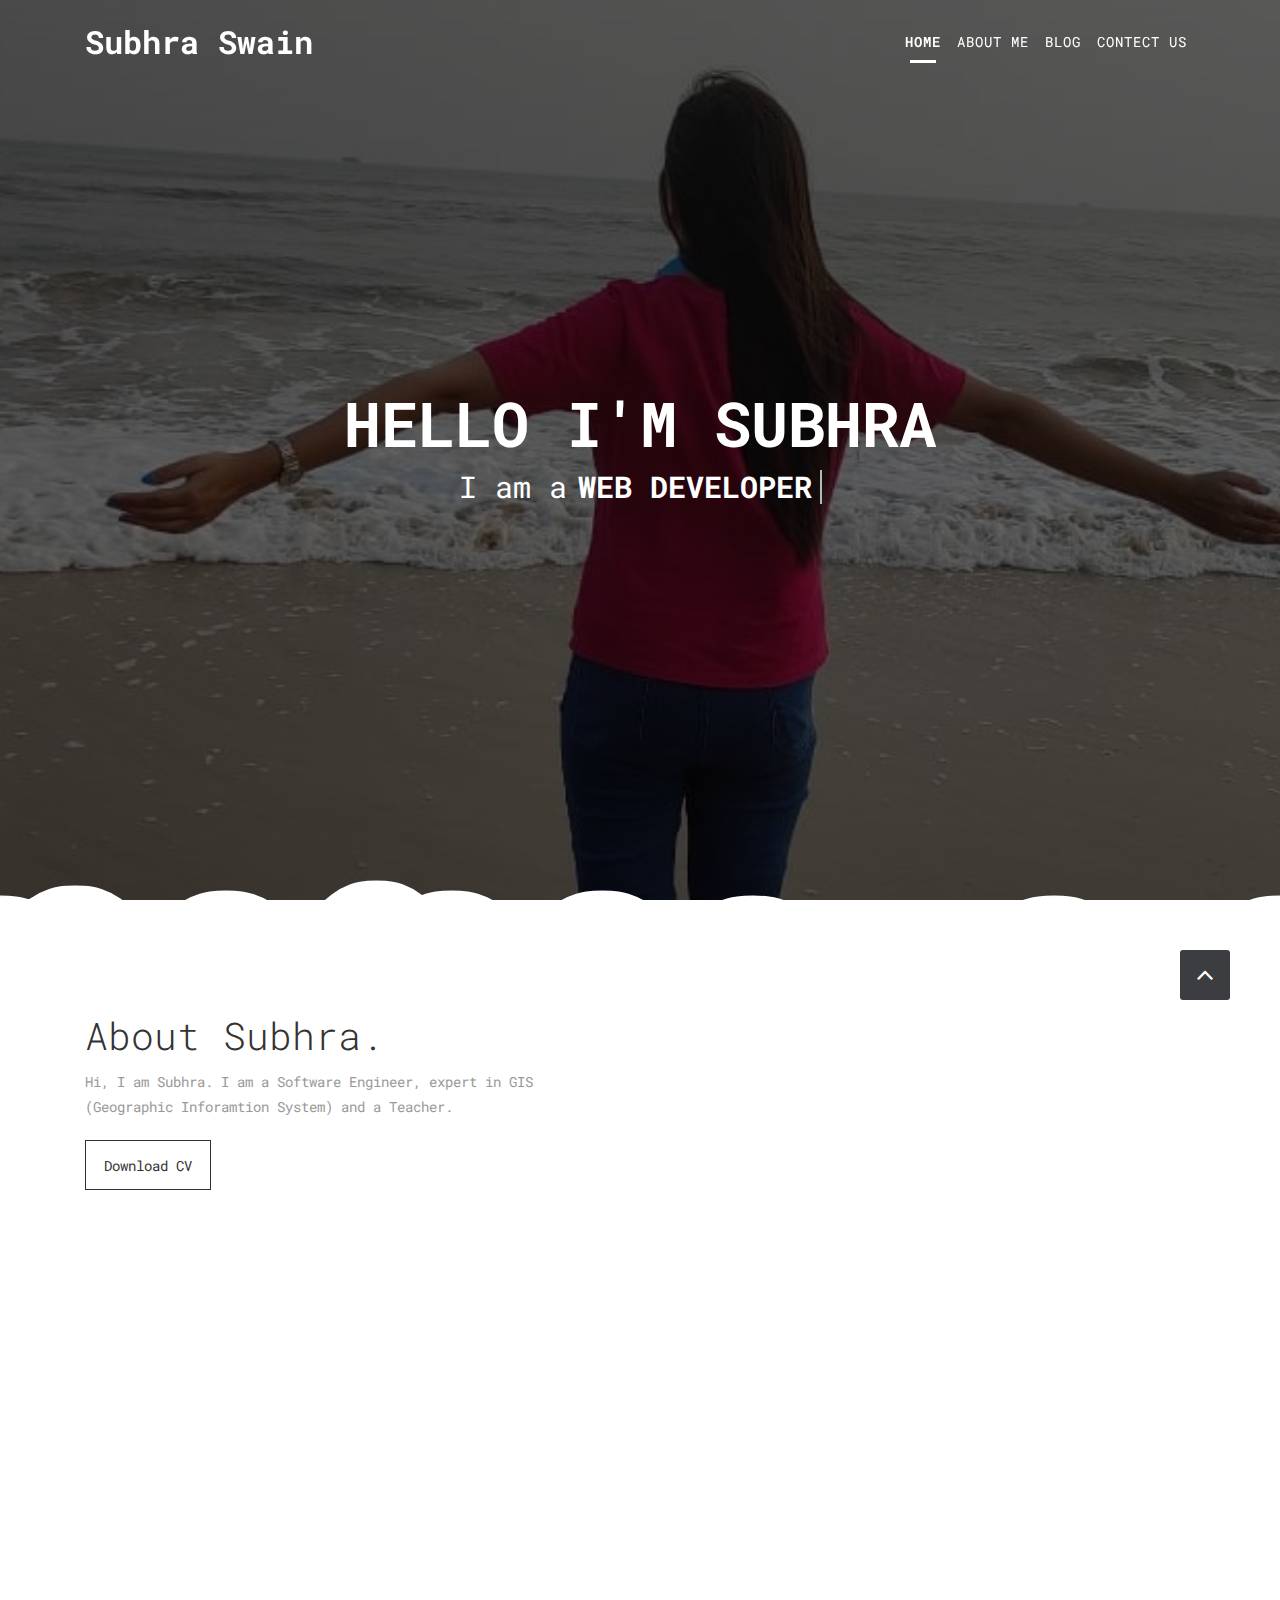
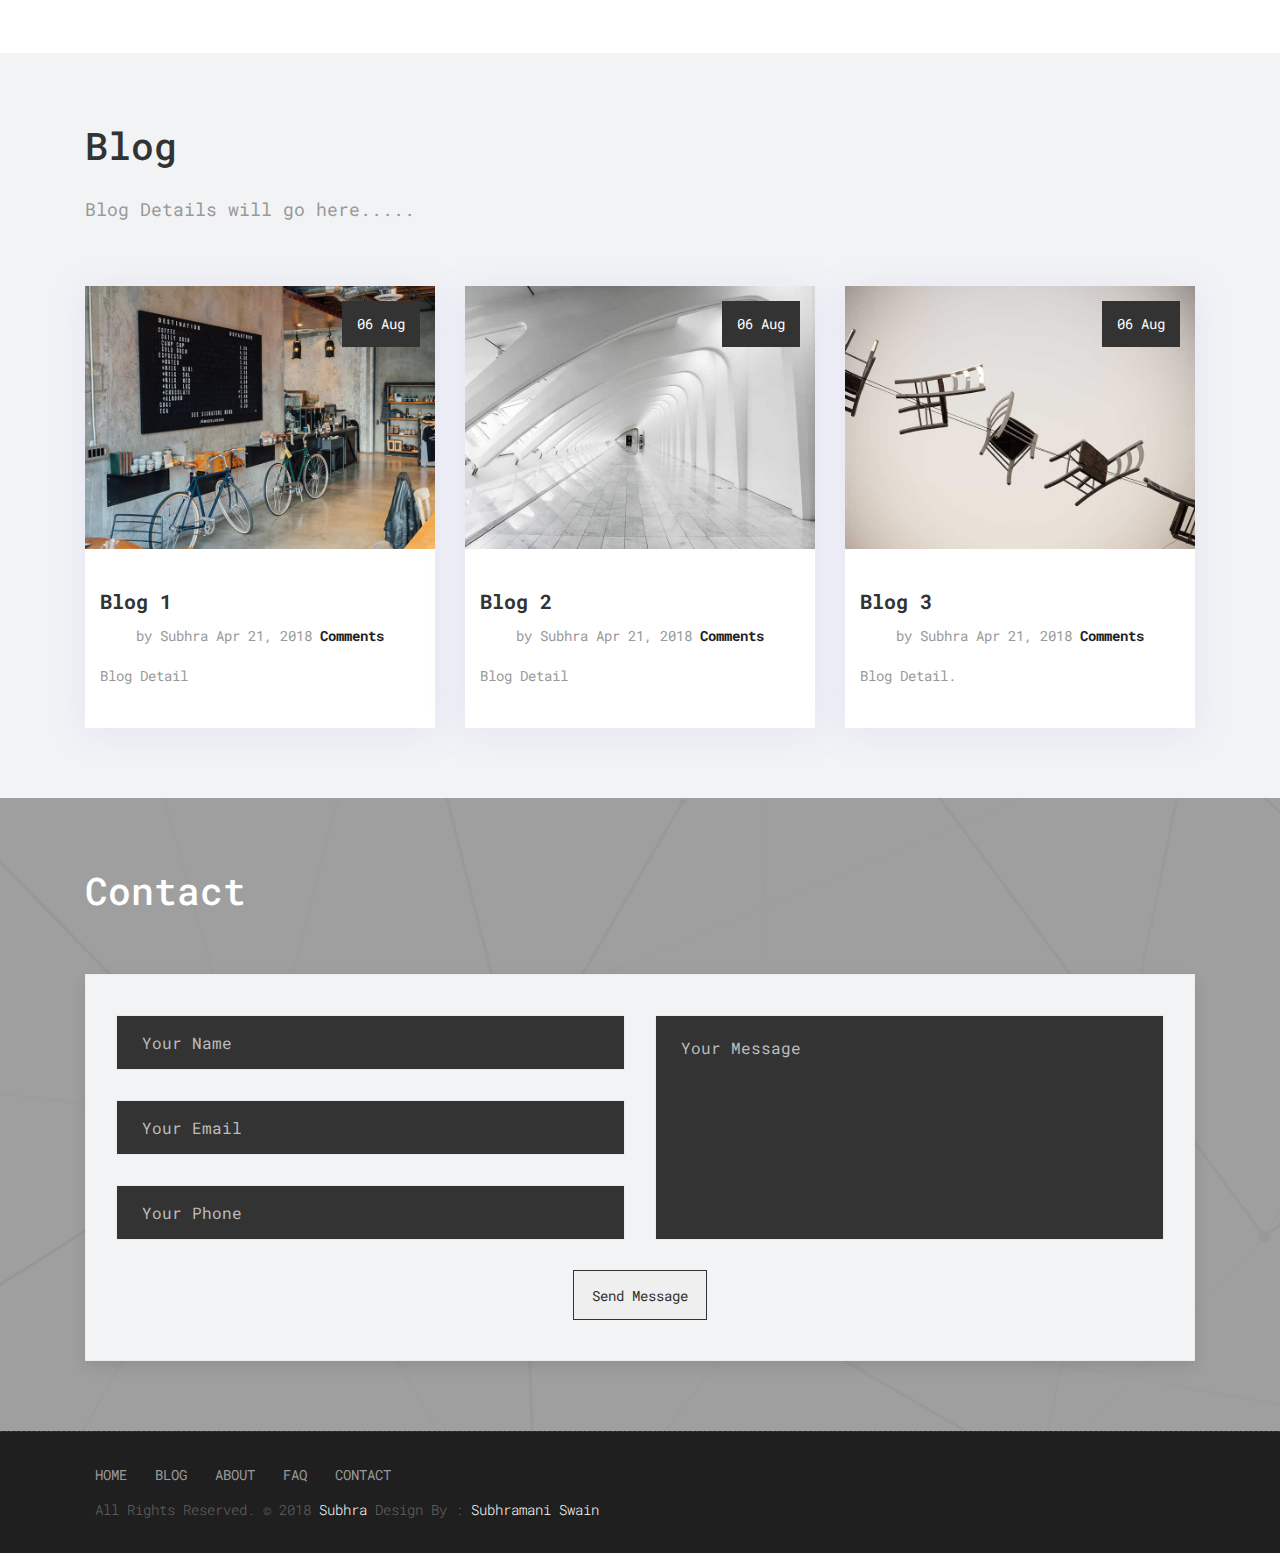
==== commit 84f053fb: "Update index.html" ====
--- a/index.html
+++ b/index.html
@@ -9,14 +9,14 @@
     <meta name="viewport" content="width=device-width, minimum-scale=1.0, maximum-scale=1.0, user-scalable=no">
  
      <!-- Site Metas -->
-    <title>Dominic - Responsive HTML5 OnePage Template</title>  
+    <title>Subhra Swain || Official</title>  
     <meta name="keywords" content="">
     <meta name="description" content="">
     <meta name="author" content="">
 
     <!-- Site Icons -->
     <link rel="shortcut icon" href="images/favicon.ico" type="image/x-icon" />
-    <link rel="apple-touch-icon" href="images/apple-touch-icon.png">
+   
 
     <!-- Bootstrap CSS -->
     <link rel="stylesheet" href="css/bootstrap.min.css">
--- a/style.css
+++ b/style.css
@@ -0,0 +1,2470 @@
+/*------------------------------------------------------------------
+    Version: 1.0
+-------------------------------------------------------------------*/
+
+/*------------------------------------------------------------------
+    IMPORT FONTS
+-------------------------------------------------------------------*/
+
+@import url('https://fonts.googleapis.com/css?family=Roboto+Mono:300,400,500,700');
+
+/*------------------------------------------------------------------
+    IMPORT FILES
+-------------------------------------------------------------------*/
+
+@import url(css/animate.css);
+@import url(css/camera.css);
+@import url(css/flaticon.css);
+@import url(css/prettyPhoto.css);
+@import url(css/owl.carousel.css);
+@import url(css/font-awesome.min.css);
+
+/*------------------------------------------------------------------
+    SKELETON
+-------------------------------------------------------------------*/
+
+body {
+    color: #999999;
+    font-size: 14px;
+    font-family: 'Roboto Mono', monospace;
+    line-height: 1.80857;
+}
+
+html, body{
+	height: 100%;
+}
+
+body.demos .section {
+    background: url(images/bg.png) repeat top center #f2f3f5;
+}
+
+body.demos .section-title img {
+    max-width: 280px;
+    display: block;
+    margin: 10px auto;
+}
+
+body.demos .service-widget h3 {
+    border-bottom: 1px solid #ededed;
+    font-size: 18px;
+    padding: 20px 0;
+    background-color: #ffffff;
+}
+
+body.demos .service-widget {
+    margin: 0 0 30px;
+    padding: 30px;
+    background-color: #fff
+}
+
+body.demos .container-fluid {
+    max-width: 1080px
+}
+
+a {
+    color: #1f1f1f;
+    text-decoration: none !important;
+    outline: none !important;
+    -webkit-transition: all .3s ease-in-out;
+    -moz-transition: all .3s ease-in-out;
+    -ms-transition: all .3s ease-in-out;
+    -o-transition: all .3s ease-in-out;
+    transition: all .3s ease-in-out;
+}
+
+h1,
+h2,
+h3,
+h4,
+h5,
+h6 {
+    letter-spacing: 0;
+    font-weight: normal;
+    position: relative;
+    padding: 0 0 10px 0;
+    font-weight: normal;
+    line-height: 120% !important;
+    color: #333333;
+    margin: 0
+}
+
+h1 {
+    font-size: 24px
+}
+
+h2 {
+    font-size: 22px
+}
+
+h3 {
+    font-size: 18px
+}
+
+h4 {
+    font-size: 16px
+}
+
+h5 {
+    font-size: 14px
+}
+
+h6 {
+    font-size: 13px
+}
+
+h1 a,
+h2 a,
+h3 a,
+h4 a,
+h5 a,
+h6 a {
+    color: #212121;
+    text-decoration: none!important;
+    opacity: 1
+}
+
+h1 a:hover,
+h2 a:hover,
+h3 a:hover,
+h4 a:hover,
+h5 a:hover,
+h6 a:hover {
+    opacity: .8
+}
+
+a {
+    color: #222222;
+    text-decoration: none;
+    outline: none;
+}
+
+a,
+.btn {
+    text-decoration: none !important;
+    outline: none !important;
+    -webkit-transition: all .3s ease-in-out;
+    -moz-transition: all .3s ease-in-out;
+    -ms-transition: all .3s ease-in-out;
+    -o-transition: all .3s ease-in-out;
+    transition: all .3s ease-in-out;
+}
+
+.btn-custom {
+    margin-top: 20px;
+    background-color: transparent !important;
+    border: 2px solid #ddd;
+    padding: 12px 40px;
+    font-size: 16px;
+}
+
+.lead {
+    font-size: 18px;
+    line-height: 30px;
+    color: #767676;
+    margin: 0;
+    padding: 0;
+}
+
+blockquote {
+    margin: 20px 0 20px;
+    padding: 30px;
+}
+
+ul, li, ol{
+	margin: 0px;
+	list-style: none;
+	padding: 0px;
+}
+
+
+/*------------------------------------------------------------------
+    WP CORE
+-------------------------------------------------------------------*/
+
+.first {
+    clear: both
+}
+
+.last {
+    margin-right: 0
+}
+
+.alignnone {
+    margin: 5px 20px 20px 0;
+}
+
+.aligncenter,
+div.aligncenter {
+    display: block;
+    margin: 5px auto 5px auto;
+}
+
+.alignright {
+    float: right;
+    margin: 10px 0 20px 20px;
+}
+
+.alignleft {
+    float: left;
+    margin: 10px 20px 20px 0;
+}
+
+a img.alignright {
+    float: right;
+    margin: 10px 0 20px 20px;
+}
+
+a img.alignnone {
+    margin: 10px 20px 20px 0;
+}
+
+a img.alignleft {
+    float: left;
+    margin: 10px 20px 20px 0;
+}
+
+a img.aligncenter {
+    display: block;
+    margin-left: auto;
+    margin-right: auto
+}
+
+.wp-caption {
+    background: #fff;
+    border: 1px solid #f0f0f0;
+    max-width: 96%;
+    /* Image does not overflow the content area */
+    padding: 5px 3px 10px;
+    text-align: center;
+}
+
+.wp-caption.alignnone {
+    margin: 5px 20px 20px 0;
+}
+
+.wp-caption.alignleft {
+    margin: 5px 20px 20px 0;
+}
+
+.wp-caption.alignright {
+    margin: 5px 0 20px 20px;
+}
+
+.wp-caption img {
+    border: 0 none;
+    height: auto;
+    margin: 0;
+    max-width: 98.5%;
+    padding: 0;
+    width: auto;
+}
+
+.wp-caption p.wp-caption-text {
+    font-size: 11px;
+    line-height: 17px;
+    margin: 0;
+    padding: 0 4px 5px;
+}
+
+
+/* Text meant only for screen readers. */
+
+.screen-reader-text {
+    clip: rect(1px, 1px, 1px, 1px);
+    position: absolute !important;
+    height: 1px;
+    width: 1px;
+    overflow: hidden;
+}
+
+.screen-reader-text:focus {
+    background-color: #f1f1f1;
+    border-radius: 3px;
+    box-shadow: 0 0 2px 2px rgba(0, 0, 0, 0.6);
+    clip: auto !important;
+    color: #21759b;
+    display: block;
+    font-size: 14px;
+    font-size: 0.875rem;
+    font-weight: bold;
+    height: auto;
+    left: 5px;
+    line-height: normal;
+    padding: 15px 23px 14px;
+    text-decoration: none;
+    top: 5px;
+    width: auto;
+    z-index: 100000;
+    /* Above WP toolbar. */
+}
+
+
+/*------------------------------------------------------------------
+    HEADER
+-------------------------------------------------------------------*/
+
+.navbar-dark{
+	
+}
+
+.navbar-dark .navbar-nav .nav-link{
+	color: #ffffff;
+	letter-spacing: 1px;
+	font-size: 14px;
+	position: relative;
+}
+.navbar-dark .navbar-nav .nav-link:hover{
+	color: #ffffff;
+}
+.navbar-dark .navbar-nav .nav-link.active{
+	font-weight: 600;
+}
+.navbar-dark .navbar-nav .nav-link::after {
+    content: '';
+    width: 0;
+    height: 3px;
+    background: #ffffff;
+    position: absolute;
+    bottom: 0;
+    left: 0;
+	right: 0;
+	text-align: center;
+	margin: 0 auto;
+    border-radius: 0px;
+    -webkit-transition: all .5s;
+    transition: all .5s;
+    z-index: -1;
+}
+.navbar-dark .navbar-nav .nav-link.active::after {
+	width: 50%;
+}
+
+/*------------------------------------------------------------------
+    SECTIONS
+-------------------------------------------------------------------*/
+
+.main-banner{
+	height: 100%;
+	position: relative;
+}
+
+.main-banner{
+	display: table;
+    width: 100%;
+	text-align: center;
+}
+.main-banner::after {
+    content: " ";
+    position: absolute;
+    top: 0;
+    bottom: 0;
+    left: 0;
+    right: 0;
+    background-color: #000;
+    z-index: 0;
+    opacity: .6;
+}
+.heading{
+	color: #fff;
+	display: table-cell;
+	vertical-align: middle;
+	position: relative;
+	z-index: 1;
+}
+.heading h1{
+	color: #ffffff;
+	font-weight: 700;
+	font-size: 62px;
+	text-transform: uppercase;
+}
+.heading p{
+	font-size: 18px;
+	padding: 20px 0px;
+}
+
+.heading h3{
+	color: ffffff;
+}
+
+.cd-words-wrapper {
+  display: inline-block;
+  position: relative;
+  text-align: left;
+}
+.cd-words-wrapper b {
+  display: inline-block;
+  position: absolute;
+  white-space: nowrap;
+  left: 0;
+  top: 0;
+}
+.cd-words-wrapper b.is-visible {
+  position: relative;
+}
+.no-js .cd-words-wrapper b {
+  opacity: 0;
+}
+.no-js .cd-words-wrapper b.is-visible {
+  opacity: 1;
+}
+
+/* -------------------------------- 
+
+xclip 
+
+-------------------------------- */
+.cd-headline.clip span {
+  display: inline-block;
+  padding: .2em 0;
+  color: #ffffff;
+  font-size: 30px;
+}
+.cd-headline.clip span b{
+	text-transform: uppercase;
+}
+.cd-headline.clip .cd-words-wrapper {
+  overflow: hidden;
+  vertical-align: top;
+}
+.cd-headline.clip .cd-words-wrapper::after {
+  /* line */
+  content: '';
+  position: absolute;
+  top: 0;
+  right: 0;
+  width: 2px;
+  height: 100%;
+  background-color: #aebcb9;
+}
+.cd-headline.clip b {
+  opacity: 0;
+}
+.cd-headline.clip b.is-visible {
+  opacity: 1;
+}
+
+
+#mainNav.navbar-shrink {
+    padding-top: 10px;
+    padding-bottom: 10px;
+    background-color: #333333;
+}
+
+#clouds{
+	margin-top: -5%;
+	position: relative;
+	z-index: 1;
+}
+#clouds path {
+    fill: #ffffff;
+    bottom: -10px;
+    overflow: hidden;
+    stroke: #ffffff;
+}
+
+.section {
+    display: block;
+    position: relative;
+    overflow: hidden;
+    padding: 70px 0;
+}
+
+.noover {
+    overflow: visible;
+}
+
+.noover .btn-dark {
+    border: 0 !important;
+}
+
+.nopad {
+    padding: 0;
+}
+
+.nopadtop {
+    padding-top: 0;
+}
+
+.section.wb {
+    background-color: #ffffff;
+}
+
+.section.lb {
+    background-color: #f2f3f5;
+}
+
+.section.db {
+    background-color: #111111;
+}
+
+.section.color1 {
+    background-color: #448AFF;
+}
+
+.first-section {
+    display: block;
+    position: relative;
+    overflow: hidden;
+    padding: 16em 0 13em;
+}
+
+.first-section h2 {
+    color: #ffffff;
+    font-size: 68px;
+    font-weight: 300;
+    text-transform: capitalize;
+    display: block;
+    margin: 0;
+    padding: 0 0 30px;
+    position: relative;
+}
+
+.first-section .lead {
+    font-size: 21px;
+    font-weight: 300;
+    padding: 0 0 40px;
+    margin: 0;
+    line-height: inherit;
+    color: #ffffff;
+}
+
+.macbookright {
+    width: 980px;
+    position: absolute;
+    right: -15%;
+    bottom: -6%;
+}
+
+.section-title {
+    display: block;
+    position: relative;
+    margin-bottom: 60px;
+}
+
+.section-title p {
+    color: #999;
+    font-weight: 400;
+    font-size: 18px;
+    line-height: 33px;
+    margin: 0;
+}
+
+.section-title h3 {
+    font-size: 38px;
+    font-weight: 500;
+    line-height: 62px;
+    margin: 0 0 25px;
+    padding: 0;
+    text-transform: none;
+}
+
+.section.colorsection p,
+.section.colorsection h3,
+.section.db h3 {
+    color: #ffffff;
+}
+
+
+
+.btn-hover-new{
+	color: #333333;
+	-webkit-transition: all 0.5s;
+	-moz-transition: all 0.5s;
+	-o-transition: all 0.5s;
+	transition: all 0.5s;
+	position: relative;
+	border: 1px solid #333333;
+	overflow: hidden;
+	padding: 0px 18px;
+	display: inline-block;
+}
+
+.sim-btn{
+	line-height: 50px;
+	height: 50px;
+	text-align: center;
+	margin-right: auto;
+	margin-left: auto;
+	margin-top: 0px;
+	cursor: pointer;
+}
+
+.btn-hover-new::after {
+    content: attr(data-text);
+    position: absolute;
+    width: 100%;
+    height: 100%;
+    top: 0;
+    left: 0;
+    opacity: 0;
+    -webkit-transform: translate(-30%, 0);
+    transform: translate(-30%, 0);
+    -webkit-transition: all 0.3s;
+    -moz-transition: all 0.3s;
+    -o-transition: all 0.3s;
+    transition: all 0.3s;
+}
+
+.btn-hover-new span {
+    -webkit-transition: all 0.3s;
+    -moz-transition: all 0.3s;
+    -o-transition: all 0.3s;
+    transition: all 0.3s;
+}
+
+.btn-hover-new:hover{
+	color: #ffffff;
+	background-color: #333333;
+}
+.btn-hover-new:hover > span {
+    opacity: 0;
+    -webkit-transform: translate(0px,40px);
+    transform: translate(0px,40px);
+}
+.btn-hover-new:hover::after {
+    opacity: 1;
+    -webkit-transform: translate(0, 0);
+    transform: translate(0, 0);
+}
+
+
+
+
+.right-box-pro{
+	position: relative;
+	-webkit-box-shadow: 0px 0px 30px -4px rgba(0, 0, 0, 0.3);
+	box-shadow: 0px 0px 30px -4px rgba(0, 0, 0, 0.3);
+}
+.right-box-pro img{
+	position: relative;
+	z-index: 2;
+}
+.right-box-pro::before {
+    content: "";
+    background: url(images/country-quilt-dark.png);
+    width: 100%;
+    height: 100%;
+    position: absolute;
+    bottom: -20px;
+    right: -20px;
+    z-index: 0;
+}
+
+
+
+.services-inner-box{
+	padding: 15px;
+	background: #ffffff;
+	margin-bottom: 30px;
+}
+.ser-icon{
+	width: 90px;
+	height: 90px;
+	text-align: center;
+	line-height: 90px;
+}
+.ser-icon i{
+	font-size: 50px;
+	color: #333333;
+}
+.services-inner-box h2{
+	font-size: 22px;
+	font-weight: 600;
+}
+
+
+/*------------------------------------------------------------------
+    PORTFOLIO
+-------------------------------------------------------------------*/
+
+.item-h2,
+.item-h1 {
+    height: 100% !important;
+    height: auto !important;
+}
+
+.isotope-item {
+    z-index: 2;
+    padding: 0;
+}
+
+.isotope-hidden.isotope-item {
+    pointer-events: none;
+    z-index: 1;
+}
+
+.isotope,
+.isotope .isotope-item {
+    /* change duration value to whatever you like */
+    -webkit-transition-duration: 0.8s;
+    -moz-transition-duration: 0.8s;
+    transition-duration: 0.8s;
+}
+
+.isotope {
+    -webkit-transition-property: height, width;
+    -moz-transition-property: height, width;
+    transition-property: height, width;
+}
+
+.isotope .isotope-item {
+    -webkit-transition-property: -webkit-transform, opacity;
+    -moz-transition-property: -moz-transform, opacity;
+    transition-property: transform, opacity;
+}
+
+.portfolio-filter ul {
+    padding: 0;
+    z-index: 2;
+    display: block;
+    position: relative;
+    margin: 0;
+}
+
+.portfolio-filter ul li {
+    border-radius: 0;
+    display: inline-block;
+    margin: 0 5px 0 0;
+    text-decoration: none;
+    text-transform: uppercase;
+    vertical-align: middle;
+}
+
+.portfolio-filter ul li:last-child:after {
+    content: "";
+}
+
+.portfolio-filter ul li .btn-dark {
+    box-shadow: none;
+    background-color: transparent;
+    border: 1px solid #e6e7e6 !important;
+    color: #1f1f1f;
+    font-weight: 400;
+    font-size: 13px;
+    padding: 10px 30px;
+}
+
+.da-thumbs {
+    list-style: none;
+    position: relative;
+    padding: 0;
+}
+
+.da-thumbs .pitem {
+    margin: 0;
+    padding: 15px;
+    position: relative;
+}
+
+.da-thumbs .pitem a,
+.da-thumbs .pitem a img {
+    display: block;
+    position: relative;
+}
+
+.da-thumbs .pitem a {
+    overflow: hidden;
+}
+
+.da-thumbs .pitem a div {
+    position: absolute;
+    background-color: rgba(0, 0, 0, 0.8);
+    width: 100%;
+    height: 100%;
+}
+
+.da-thumbs .pitem a div h3 {
+    display: block;
+    color: #ffffff;
+    font-size: 20px;
+    padding: 30px 15px;
+    text-transform: capitalize;
+    font-weight: normal;
+}
+
+.da-thumbs .pitem a div h3 small {
+    display: block;
+    color: #ffffff;
+    margin-top: 5px;
+    font-size: 13px;
+    font-weight: 300;
+}
+
+.da-thumbs .pitem a div i {
+    background-color: #1f1f1f;
+    position: absolute;
+    color: #ffffff !important;
+    bottom: 0;
+    font-size: 15px;
+    z-index: 12;
+    right: 0;
+    width: 40px;
+    height: 40px;
+    line-height: 40px;
+    text-align: center;
+}
+
+
+/*------------------------------------------------------------------
+    TESTIMONIALS
+-------------------------------------------------------------------*/
+
+.logos img {
+    margin: auto;
+    display: block;
+    text-align: center;
+    width: 100%;
+    opacity: 0.3;
+}
+
+.logos img:hover {
+    opacity: 0.5;
+}
+
+.desc h3 i {
+    color: #cccccc;
+    font-size: 37px;
+    vertical-align: middle;
+    margin-right: 12px;
+}
+
+.desc {
+    padding: 30px;
+    position: relative;
+    background: #000;
+    border: 1px solid #111111;
+}
+
+.testi-meta {
+    display: block;
+    margin-top: 20px;
+}
+
+.testimonial h4 {
+    font-size: 18px;
+    color: #333333;
+    padding: 13px 0 0;
+}
+
+.testimonial img {
+    max-width: 55px;
+}
+
+.testimonial small {
+    margin-top: 7px;
+    font-size: 16px;
+    display: block;
+}
+
+.testimonial {
+    background-color: transparent;
+}
+
+.testimonial h3 {
+    padding: 0 0 10px;
+    font-size: 20px;
+    font-weight: 600;
+	color: #ffffff;
+}
+
+.testimonial small,
+.testimonial .lead {
+    background-color: transparent;
+    color: #aaa;
+    display: block;
+    font-size: 16px;
+    font-style: normal;
+    line-height: 30px;
+    margin: 0;
+    padding: 0;
+    position: relative;
+}
+
+.testimonial p:after {
+    display: none;
+}
+
+
+/*------------------------------------------------------------------
+    PRICING TABLES
+-------------------------------------------------------------------*/
+
+.pricing-table {
+    margin: 50px 0 0 0;
+    background: #fff;
+    box-shadow: 0 5px 14px rgba(0, 0, 0, 0.1);
+}
+
+.pricing-table i {
+    width: 30px;
+    color: #c2c2c2;
+    display: inline-block;
+    margin-right: 10px;
+    padding-right: 5px;
+    border-right: 1px solid #ececec;
+}
+
+.pricing-table .btn-dark {
+    padding: 10px 24px;
+    font-size: 15px;
+}
+
+.pricing-table strong {
+    font-weight: 600;
+    margin-right: 6px;
+    color: #1f1f1f;
+}
+
+.pricing-table-header {
+    padding: 30px 0 25px 0;
+    background: #ffffff;
+}
+
+.pricing-table-header h2 {
+    font-size: 31px;
+    margin: 0;
+    padding: 0;
+    font-weight: 300;
+}
+
+.pricing-table-header h3 {
+    font-size: 15px;
+    font-weight: 600;
+    color: #aaaaaa;
+    margin-top: 10px;
+    text-transform: uppercase;
+}
+
+.pricing-table-space {
+    height: 10px;
+}
+
+.pricing-table-text {
+    margin: 15px 30px 0 30px;
+    padding: 0 10px 15px 10px;
+    border-bottom: 1px solid #ececec;
+    font-weight: 300;
+    line-height: 30px;
+    color: #c2c2c2;
+    font-size: 16px;
+}
+
+.pricing-table-text p {
+    font-weight: 400;
+}
+
+.pricing-table-features {
+    margin: 15px 30px 0 30px;
+    padding: 0 10px 15px 30px;
+    border-bottom: 1px solid #ececec;
+    text-align: left;
+    line-height: 30px;
+    font-size: 16px;
+    color: #c2c2c2;
+}
+
+.pricing-table-highlighted h3,
+.pricing-table-highlighted h2 {
+    color: #ffffff !important;
+}
+
+.pricing-table-sign-up {
+    margin-top: 25px;
+    padding-bottom: 30px;
+}
+
+
+/* Highlighted table */
+
+.pricing-table-highlighted {
+    margin-top: 0;
+}
+
+.m130 {
+    margin-top: 130px;
+}
+
+.nav-pills {
+    border: 1px solid #e1e1e1;
+}
+
+.nav-pills > li {
+    width: 50%;
+    padding: 10px;
+    float: left;
+    margin: 0 !important;
+}
+
+.nav-pills > li > a {
+    margin: 0!important;
+    text-align: center;
+    background-color: #f4f4f4;
+}
+
+
+/*------------------------------------------------------------------
+    ICON BOXES
+-------------------------------------------------------------------*/
+
+.icon-wrapper {
+    position: relative;
+    cursor: pointer;
+    display: block;
+    z-index: 1;
+}
+
+.icon-wrapper i {
+    width: 75px;
+    height: 75px;
+    text-align: center;
+    line-height: 75px;
+    font-size: 28px;
+    background-color: #f2f3f5;
+    color: #1f1f1f;
+    margin-top: 0;
+}
+
+.small-icons.icon-wrapper:hover i,
+.small-icons.icon-wrapper:hover i:hover,
+.small-icons.icon-wrapper i {
+    width: auto !important;
+    height: auto !important;
+    line-height: 1 !important;
+    padding: 0 !important;
+    color: #e3e3e3 !important;
+    background-color: transparent !important;
+    background: none !important;
+    margin-right: 10px !important;
+    vertical-align: middle;
+    font-size: 24px !important;
+}
+
+.small-icons.icon-wrapper h3 {
+    font-size: 18px;
+    padding-bottom: 5px;
+}
+
+.small-icons.icon-wrapper p {
+    padding: 0;
+    margin: 0;
+}
+
+.icon-wrapper h3 {
+    font-size: 21px;
+    padding: 0 0 15px;
+    margin: 0;
+}
+
+.icon-wrapper p {
+    margin-bottom: 0;
+    padding-left: 95px;
+}
+
+.icon-wrapper p small {
+    display: block;
+    color: #999;
+    margin-top: 10px;
+    text-transform: none;
+    font-weight: 600;
+    font-size: 16px;
+}
+
+.icon-wrapper p small:after {
+    content: "\f105";
+    font-family: FontAwesome;
+    margin-left: 5px;
+    font-size: 11px;
+}
+
+
+/*------------------------------------------------------------------
+    MESSAGE BOXES
+-------------------------------------------------------------------*/
+
+.event_dit{
+	margin-top: 20px;
+}
+.event_dit ul {
+	float: left;
+	width: 100%;
+	padding-bottom: 15px;
+	margin-bottom: 0px;
+	position: relative;
+	line-height: 12px;
+}
+.event_dit ul li{
+	float: left;
+	position: relative;
+}
+
+.event_dit ul li a{
+	padding: 0px 5px;
+	font-size: 14px;
+	line-height: 25px;
+	transition: all 0.3s ease-in-out;
+	-webkit-transition: all 0.3s ease-in-out;
+	-moz-transition: all 0.3s ease-in-out;
+	-o-transition: all 0.3s ease-in-out;
+	-moz-transition: all 0.3s ease-in-out;
+}
+
+.event_dit ul li a:hover{
+	color: #333333;
+}
+
+.service-widget h3 {
+    font-size: 21px;
+    color: #ffffff;
+    padding: 20px 0 12px;
+    margin: 0;
+}
+
+.participate-wrap figure{
+	overflow: hidden;
+	position: relative;
+}
+.participate-wrap figure::before{
+	background-color: #333333;
+	content: "";
+	position: absolute;
+	border-radius: 100%;
+	top: 0px;
+	left: 0px;
+	right: 0px;
+	bottom: 0px;
+	margin: auto;
+	width: 0px;
+	height: 0px;
+	opacity: 0.7;
+	transition: all 0.3s ease-in-out;
+	-webkit-transition: all 0.3s ease-in-out;
+	-moz-transition: all 0.3s ease-in-out;
+	-o-transition: all 0.3s ease-in-out;
+	-moz-transition: all 0.3s ease-in-out;
+}
+
+.participate-wrap figure figcaption{
+	position: absolute;
+	width: 100%;
+	top: 0px;
+	text-align: center;
+	margin-top: -20px;
+	opacity: 0;
+	transition: all 0.3s ease-in-out;
+	-webkit-transition: all 0.3s ease-in-out;
+	-moz-transition: all 0.3s ease-in-out;
+	-o-transition: all 0.3s ease-in-out;
+	-moz-transition: all 0.3s ease-in-out;
+}
+
+.participate-wrap figure figcaption .global-radius{
+	background: #ffffff;
+	width: 38px;
+	height: 38px;
+	display: inline-block;
+	text-align: center;
+	line-height: 38px;
+}
+
+.participate-wrap:hover figure::before{
+	width: 100%;
+	height: 100%;
+	border-radius: 0px;
+}
+
+.participate-wrap:hover figure figcaption {
+	top: 50%;
+	opacity: 1;
+}
+
+.service-widget h3 a,
+.section.wb .service-widget h3,
+.section.lb .service-widget h3 {
+    color: #1f1f1f;
+}
+
+.service-widget p {
+    margin-bottom: 0;
+    padding-bottom: 0;
+}
+
+.message-box h4 {
+    text-transform: uppercase;
+    padding: 0;
+    margin: 0 0 5px;
+    font-weight: 600;
+    letter-spacing: 0.5px;
+    font-size: 15px;
+    color: #999;
+}
+
+.message-box h2 {
+    font-size: 38px;
+    font-weight: 300;
+    padding: 0 0 10px;
+    margin: 0;
+    line-height: 62px;
+    margin-top: 0;
+    text-transform: none;
+}
+
+.message-box p {
+    margin-bottom: 20px;
+}
+
+.message-box .lead {
+    padding-top: 10px;
+	font-size: 16px;
+	font-style: italic;
+	color: #999;
+	padding-bottom: 10px;
+	padding-left: 15px;
+}
+
+.post-media {
+    position: relative;
+}
+
+.post-media img {
+    width: 100%;
+}
+
+.post-media_pp{
+	overflow: hidden;
+	position: relative;
+}
+
+.service-widget{
+	margin-bottom: 30px;
+}
+
+.hover-up{
+	background: #076799;
+}
+
+.service-widget .post-media_pp .hover-up{
+	padding: 30px;
+	position: absolute;
+	left: 110%;
+	width: 100%;
+	top: 0;
+	height: 100%;
+	transition: all .35s ease-in-out;
+	opacity: 0;
+}
+.service-widget .post-media_pp:hover .hover-up{
+	opacity: 1;
+	left: 0;
+}
+
+.section.wb .hover-up h3{
+	font-size: 32px;
+	color: #ffffff;
+}
+
+.section.wb .hover-up p{
+	color: #cccccc;
+}
+
+.playbutton {
+    position: absolute;
+    color: #ffffff !important;
+    top: 40%;
+    font-size: 60px;
+    z-index: 12;
+    left: 0;
+    right: 0;
+    text-align: center;
+    margin: -20px auto;
+}
+
+.hoverbutton {
+    background-color: #333333;
+    position: absolute;
+    color: #ffffff !important;
+    top: 70%;
+    font-size: 21px;
+    z-index: 12;
+    left: 0;
+    opacity: 0;
+    right: 0;
+    width: 50px;
+    height: 50px;
+    line-height: 50px;
+    text-align: center;
+    margin: -20px auto;
+}
+
+.service-widget:hover .hoverbutton {
+    opacity: 1;
+}
+
+hr.hr1 {
+    position: relative;
+    margin: 60px 0;
+    border: 1px dashed #f2f3f5;
+}
+
+hr.hr2 {
+    position: relative;
+    margin: 17px 0;
+    border: 1px dashed #f2f3f5;
+}
+
+hr.hr3 {
+    position: relative;
+    margin: 25px 0 30px 0;
+    border: 1px dashed #f2f3f5;
+}
+
+hr.invis {
+    border-color: transparent;
+}
+
+hr.invis1 {
+    margin: 10px 0;
+    border-color: transparent;
+}
+
+.section.parallax hr.hr1 {
+    border-color: rgba(255, 255, 255, 0.1);
+}
+
+.sep1 {
+    display: block;
+    position: absolute;
+    content: '';
+    width: 40px;
+    height: 40px;
+    bottom: -20px;
+    left: 50%;
+    margin-left: -14px;
+    background-color: #1f1f1f;
+    -ms-transform: rotate(45deg);
+    -webkit-transform: rotate(45deg);
+    transform: rotate(45deg);
+    z-index: 1;
+}
+
+.sep2 {
+    display: block;
+    position: absolute;
+    content: '';
+    width: 40px;
+    height: 40px;
+    top: -20px;
+    left: 50%;
+    margin-left: -14px;
+    background-color: #1f1f1f;
+    -ms-transform: rotate(45deg);
+    -webkit-transform: rotate(45deg);
+    transform: rotate(45deg);
+    z-index: 1;
+}
+
+
+/* Divider Styles */
+
+.divider-wrapper {
+    width: 100%;
+    box-shadow: 0 5px 14px rgba(0, 0, 0, 0.1);
+    height: 540px;
+    margin: 0 auto;
+    position: relative;
+}
+
+.divider-wrapper:hover {
+    cursor: none;
+}
+
+.divider-bar {
+    position: absolute;
+    width: 10px;
+    left: 50%;
+    top: -10px;
+    bottom: -15px;
+}
+
+.code-wrapper {
+    border: 1px solid #ffffff;
+    display: block;
+    overflow: hidden;
+    width: 100%;
+    height: 100%;
+    position: relative;
+    background: url("uploads/code.jpg") no-repeat;
+}
+
+.design-wrapper {
+    overflow: hidden;
+    position: absolute;
+    top: 0;
+    left: 0;
+    right: 0;
+    bottom: 0;
+    -webkit-transform: translateX(50%);
+    transform: translateX(50%);
+}
+
+.design-image {
+    display: block;
+    width: 100%;
+    height: 100%;
+    position: relative;
+    -webkit-transform: translateX(-50%);
+    transform: translateX(-50%);
+    background: url("uploads/design.jpg") no-repeat;
+}
+
+.filter-button-group{
+	border: 1px solid #e4e4e4;
+	border-radius: 0px;
+	margin: 10px 0px;
+	display: inline-block;
+}
+
+.filter-button-group button.active{
+	background: #333333;
+	color: #fff;
+	box-shadow: 2px 20px 45px 5px rgba(0,0,0,.2);	
+}
+
+.filter-button-group button{
+	color: #333;
+	letter-spacing: 1px;
+	text-transform: uppercase;
+	font-weight: 600;
+	font-size: 14px;
+	cursor: pointer;
+	background: #fff;
+	padding: 12px 40px;
+	border: none;
+	border-radius: 0px;
+}
+
+
+.gallery-single{
+	margin: 30px 15px;;
+}
+
+.gallery-single {
+	position: relative;
+	overflow: hidden;
+	-webkit-box-shadow: 0 0 10px #ccc;
+	box-shadow: 0 0 10px #ccc;
+}
+
+.gallery-list .img-overlay {
+    position: absolute;
+    top: 10px;
+    left: 10px;
+    right: 10px;
+    bottom: 10px;
+    background: rgba(51, 51, 51, 0.80);
+    color: #35424C;
+    opacity: 0;
+    -webkit-transition: all .5s;
+    transition: all .5s;
+    z-index: 2;
+    -webkit-transform: translateY(10px);
+    transform: translateY(10px);
+}
+
+.gallery-list .gallery-single:hover .img-overlay {
+    opacity: 1;
+    -webkit-transform: translateY(0);
+    transform: translateY(0);
+}
+
+.gallery-list .gallery-single:hover .img-overlay .hoverbutton{
+	opacity: 1;
+	top: 50%;
+}
+
+
+.post-box .date{
+	display: inline-block;
+	position: absolute;
+	top: 15px;
+	right: 15px;
+	background: #333333;
+	color: #fff;
+	padding: 10px 15px;
+	text-align: center;
+}
+
+.post-thumb{
+	position: relative;
+}
+
+.post-box{
+	-webkit-box-shadow: 0px 5px 35px 0px rgba(148, 146, 245, 0.15);
+	box-shadow: 0px 5px 35px 0px rgba(148, 146, 245, 0.15);
+	background: #ffffff;
+}
+
+.post-box:hover .post-thumb::before{
+	opacity: .6;
+	-webkit-transform: translateY(0);
+	transform: translateY(0);
+}
+
+
+.post-box .post-thumb::before{
+	content: "";
+	position: absolute;
+	top: 0;
+	right: 0;
+	bottom: 0;
+	left: 0;
+	background-color: rgba(51, 51, 51, 0.80);
+	opacity: 0;
+	-webkit-transition: all .5s;
+	transition: all .5s;
+	-webkit-transform: translateY(10px);
+	transform: translateY(10px);
+}
+
+.post-info{
+	padding: 0px 15px 40px 15px;
+	background: #ffffff;
+	text-align: left;
+	margin-top: 40px;
+}
+
+.post-info p{
+	margin: 0px;
+}
+
+.post-info h4{
+	font-size: 20px;
+	font-weight: 700;
+}
+
+.post-info ul{
+	display: block;
+	text-align: center;
+	margin-bottom: 15px;
+}
+.post-info ul li{
+	display: inline-block;
+	text-align: center;
+}
+
+
+/*------------------------------------------------------------------
+    FEATURES
+-------------------------------------------------------------------*/
+
+.customwidget h1 {
+    font-size: 44px;
+    color: #ffffff;
+    padding: 15px 0 25px;
+    margin: 0;
+    line-height: 1 !important;
+    font-weight: 300;
+}
+
+.customwidget ul {
+    padding: 0;
+    display: block;
+    margin-bottom: 30px;
+}
+
+.customwidget li i {
+    margin-right: 5px;
+}
+
+.customwidget li {
+    color: #ffffff;
+    margin-right: 10px;
+}
+
+.image-center img {
+    position: relative;
+    margin: 0 0 -208px;
+    z-index: 10;
+    padding-right: 30px;
+    text-align: center;
+}
+
+.customwidget p {
+    font-style: italic;
+    font-size: 18px;
+    padding: 0 0 10px;
+}
+
+.img-center img {
+    width: 100%;
+    box-shadow: 0 5px 14px rgba(0, 0, 0, 0.1);
+}
+
+.img-center {
+    margin: auto;
+}
+
+#features li p {
+    margin-bottom: 0;
+    padding-bottom: 0;
+}
+
+#features li {
+    display: table;
+    width: 100%;
+    margin: 35px 0;
+    cursor: pointer;
+}
+
+.features-left,
+.features-right {
+    padding: 0 10px;
+}
+
+.features-right li:last-child,
+.features-left li:last-child {
+    margin-bottom: 0px;
+    padding-bottom: 0 !important;
+}
+
+.features-right li i,
+.features-left li i {
+    width: 68px;
+    height: 68px;
+    line-height: 68px;
+    display: table;
+    border-radius: 50%;
+    font-size: 26px;
+    background-color: #f2f3f5;
+    margin: 0 auto 22px;
+    position: relative;
+    text-align: center;
+    z-index: 55;
+    transition: .4s;
+    padding: 0;
+}
+
+#features i img {
+    display: table;
+    margin: 0 auto;
+}
+
+.features-left li i:before,
+.features-right li i:before {
+    text-align: center;
+}
+
+.features-right li i .ico-current,
+.features-left li i .ico-current {
+    opacity: 1;
+    transition: .4s;
+    visibility: visible;
+}
+
+.features-right li i .ico-hover,
+.features-left li i .ico-hover {
+    opacity: 0;
+    transition: .4s;
+    visibility: hidden;
+    top: 19px;
+}
+
+.features-right li:hover .ico-current,
+.features-left li:hover .ico-current {
+    opacity: 0;
+    transition: .4s;
+    visibility: hidden;
+}
+
+.features-right li:hover .ico-hover,
+.features-left li:hover .ico-hover {
+    opacity: 1;
+    transition: .4s;
+    visibility: visible;
+}
+
+.features-right i {
+    float: left;
+}
+
+.fr-inner {
+    margin-left: 90px;
+}
+
+.features-left i {
+    float: right;
+}
+
+.fl-inner {
+    text-align: right;
+    margin-right: 90px;
+}
+
+#features h4 {
+    text-transform: capitalize;
+    margin: 0;
+    font-size: 19px;
+}
+
+
+/*------------------------------------------------------------------
+    CONTACT
+-------------------------------------------------------------------*/
+
+.bootstrap-select {
+    width: 100% \0;
+    /*IE9 and below*/
+}
+
+.bootstrap-select > .dropdown-toggle {
+    width: 100%;
+    padding-right: 25px;
+}
+
+.has-error .bootstrap-select .dropdown-toggle,
+.error .bootstrap-select .dropdown-toggle {
+    border-color: #b94a48;
+}
+
+.bootstrap-select.fit-width {
+    width: auto !important;
+}
+
+.bootstrap-select:not([class*="col-"]):not([class*="form-control"]):not(.input-group-btn) {
+    width: 100%;
+}
+
+.bootstrap-select .dropdown-toggle:focus {
+    outline: thin dotted #333333 !important;
+    outline: 5px auto -webkit-focus-ring-color !important;
+    outline-offset: -2px;
+}
+
+.bootstrap-select.form-control {
+    margin-bottom: 0;
+    padding: 0;
+    border: none;
+}
+
+.bootstrap-select.form-control:not([class*="col-"]) {
+    width: 100%;
+}
+
+.bootstrap-select.form-control.input-group-btn {
+    z-index: auto;
+}
+
+.bootstrap-select.btn-group:not(.input-group-btn),
+.bootstrap-select.btn-group[class*="col-"] {
+    float: none;
+    display: inline-block;
+    margin-left: 0;
+}
+
+.bootstrap-select.btn-group.dropdown-menu-right,
+.bootstrap-select.btn-group[class*="col-"].dropdown-menu-right,
+.row .bootstrap-select.btn-group[class*="col-"].dropdown-menu-right {
+    float: right;
+}
+
+.form-inline .bootstrap-select.btn-group,
+.form-horizontal .bootstrap-select.btn-group,
+.form-group .bootstrap-select.btn-group {
+    margin-bottom: 0;
+}
+
+.form-group-lg .bootstrap-select.btn-group.form-control,
+.form-group-sm .bootstrap-select.btn-group.form-control {
+    padding: 0;
+}
+
+.form-inline .bootstrap-select.btn-group .form-control {
+    width: 100%;
+}
+
+.bootstrap-select.btn-group.disabled,
+.bootstrap-select.btn-group > .disabled {
+    cursor: not-allowed;
+}
+
+.bootstrap-select.btn-group.disabled:focus,
+.bootstrap-select.btn-group > .disabled:focus {
+    outline: none !important;
+}
+
+.bootstrap-select.btn-group .dropdown-toggle .filter-option {
+    display: inline-block;
+    overflow: hidden;
+    width: 100%;
+    text-align: left;
+}
+
+.bootstrap-select.btn-group .dropdown-toggle .fa-angle-down {
+    position: absolute;
+    top: 30% !important;
+    right: -5px;
+    vertical-align: middle;
+}
+
+.bootstrap-select.btn-group[class*="col-"] .dropdown-toggle {
+    width: 100%;
+}
+
+.bootstrap-select.btn-group .dropdown-menu {
+    border: 1px solid #ededed;
+    box-shadow: none;
+    box-sizing: border-box;
+    min-width: 100%;
+    padding: 20px 10px;
+    z-index: 1035;
+}
+
+.dropdown-menu > li > a {
+    background-color: transparent !important;
+    color: #bcbcbc !important;
+    font-size: 15px;
+    padding: 10px 20px;
+}
+
+.bootstrap-select.btn-group .dropdown-menu.inner {
+    position: static;
+    float: none;
+    border: 0;
+    padding: 0;
+    margin: 0;
+    border-radius: 0;
+    -webkit-box-shadow: none;
+    box-shadow: none;
+}
+
+.bootstrap-select.btn-group .dropdown-menu li {
+    position: relative;
+}
+
+.bootstrap-select.btn-group .dropdown-menu li.active small {
+    color: #fff;
+}
+
+.bootstrap-select.btn-group .dropdown-menu li.disabled a {
+    cursor: not-allowed;
+}
+
+.bootstrap-select.btn-group .dropdown-menu li a {
+    cursor: pointer;
+}
+
+.bootstrap-select.btn-group .dropdown-menu li a.opt {
+    position: relative;
+    padding-left: 2.25em;
+}
+
+.bootstrap-select.btn-group .dropdown-menu li a span.check-mark {
+    display: none;
+}
+
+.bootstrap-select.btn-group .dropdown-menu li a span.text {
+    display: inline-block;
+}
+
+.bootstrap-select.btn-group .dropdown-menu li small {
+    padding-left: 0.5em;
+}
+
+.bootstrap-select.btn-group .dropdown-menu .notify {
+    position: absolute;
+    bottom: 5px;
+    width: 96%;
+    margin: 0 2%;
+    min-height: 26px;
+    padding: 3px 5px;
+    background: #f5f5f5;
+    border: 1px solid #e3e3e3;
+    -webkit-box-shadow: inset 0 1px 1px rgba(0, 0, 0, 0.05);
+    box-shadow: inset 0 1px 1px rgba(0, 0, 0, 0.05);
+    pointer-events: none;
+    opacity: 0.9;
+    -webkit-box-sizing: border-box;
+    -moz-box-sizing: border-box;
+    box-sizing: border-box;
+}
+
+.bootstrap-select.btn-group .no-results {
+    padding: 3px;
+    background: #f5f5f5;
+    margin: 0 5px;
+    white-space: nowrap;
+}
+
+.bootstrap-select.btn-group.fit-width .dropdown-toggle .filter-option {
+    position: static;
+}
+
+.bootstrap-select.btn-group.fit-width .dropdown-toggle .caret {
+    position: static;
+    top: auto;
+    margin-top: 4px;
+}
+
+.bootstrap-select.btn-group.show-tick .dropdown-menu li.selected a span.check-mark {
+    position: absolute;
+    display: inline-block;
+    right: 15px;
+    margin-top: 5px;
+}
+
+.bootstrap-select.btn-group.show-tick .dropdown-menu li a span.text {
+    margin-right: 34px;
+}
+
+.bootstrap-select.show-menu-arrow.open > .dropdown-toggle {
+    z-index: 1036;
+}
+
+.bootstrap-select.show-menu-arrow .dropdown-toggle:before {
+    content: '';
+    border-left: 7px solid transparent;
+    border-right: 7px solid transparent;
+    border-bottom: 7px solid rgba(204, 204, 204, 0.2);
+    position: absolute;
+    bottom: -4px;
+    left: 9px;
+    display: none;
+}
+
+.bootstrap-select.show-menu-arrow .dropdown-toggle:after {
+    content: '';
+    border-left: 6px solid transparent;
+    border-right: 6px solid transparent;
+    border-bottom: 6px solid white;
+    position: absolute;
+    bottom: -4px;
+    left: 10px;
+    display: none;
+}
+
+.bootstrap-select.show-menu-arrow.dropup .dropdown-toggle:before {
+    bottom: auto;
+    top: -3px;
+    border-top: 7px solid rgba(204, 204, 204, 0.2);
+    border-bottom: 0;
+}
+
+.bootstrap-select.show-menu-arrow.dropup .dropdown-toggle:after {
+    bottom: auto;
+    top: -3px;
+    border-top: 6px solid white;
+    border-bottom: 0;
+}
+
+.bootstrap-select.show-menu-arrow.pull-right .dropdown-toggle:before {
+    right: 12px;
+    left: auto;
+}
+
+.bootstrap-select.show-menu-arrow.pull-right .dropdown-toggle:after {
+    right: 13px;
+    left: auto;
+}
+
+.bootstrap-select.show-menu-arrow.open > .dropdown-toggle:before,
+.bootstrap-select.show-menu-arrow.open > .dropdown-toggle:after {
+    display: block;
+}
+
+.bs-searchbox,
+.bs-actionsbox,
+.bs-donebutton {
+    padding: 4px 8px;
+}
+
+.bs-actionsbox {
+    float: left;
+    width: 100%;
+    -webkit-box-sizing: border-box;
+    -moz-box-sizing: border-box;
+    box-sizing: border-box;
+}
+
+.bs-actionsbox .btn-group button {
+    width: 50%;
+}
+
+.bs-donebutton {
+    float: left;
+    width: 100%;
+    -webkit-box-sizing: border-box;
+    -moz-box-sizing: border-box;
+    box-sizing: border-box;
+}
+
+.bs-donebutton .btn-group button {
+    width: 100%;
+}
+
+.bs-searchbox + .bs-actionsbox {
+    padding: 0 8px 4px;
+}
+
+.bs-searchbox .form-control {
+    margin-bottom: 0;
+    width: 100%;
+}
+
+select.bs-select-hidden,
+select.selectpicker {
+    display: none !important;
+}
+
+select.mobile-device {
+    position: absolute !important;
+    top: 0;
+    left: 0;
+    display: block !important;
+    width: 100%;
+    height: 100% !important;
+    opacity: 0;
+}
+
+
+/*# sourceMappingURL=bootstrap-select.css.map */
+
+.bootstrap-select > .btn {
+    background: rgba(0, 0, 0, 0) none repeat scroll 0 0;
+    font-size: 15px;
+    height: 33px;
+    box-shadow: none !important;
+    border: 0 !important;
+    padding: 0;
+    width: 100%;
+    color: #bcbcbc !important;
+}
+
+.contact_form {
+    border: 1px solid #ededed;
+    box-shadow: 0 5px 14px rgba(0, 0, 0, 0.1);
+    background-color: #f2f3f5;
+    padding: 40px 30px;
+}
+
+.contact_form .form-control {
+    background-color: #333333;
+    margin-bottom: 30px;
+    border: 1px solid #ebebeb;
+    box-sizing: border-box;
+    color: #bcbcbc;
+    font-size: 16px;
+    outline: 0 none;
+    padding: 10px 25px;
+    height: 55px;
+    resize: none;
+    box-shadow: none !important;
+    width: 100%;
+	border-radius: 0px;
+}
+
+.contact_form textarea {
+    color: #bcbcbc;
+    padding: 20px 25px !important;
+    height: 160px !important;
+}
+
+.contact_form .form-control::-webkit-input-placeholder {
+    color: #bcbcbc;
+}
+
+.contact_form .form-control::-moz-placeholder {
+    opacity: 1;
+    color: #bcbcbc;
+}
+
+.contact_form .form-control::-ms-input-placeholder {
+    color: #bcbcbc;
+}
+
+#contact {
+    background: url(images/bg.png) no-repeat center center #333333;
+}
+
+
+#contact .section-title p{
+	color: #ffffff;
+}
+
+.contact_form textarea.form-control{
+	min-height: 225px;
+}
+
+.form-group{
+	position: relative;
+}
+
+.help-block{
+	position: absolute;
+	top: 100%;
+	left: 0px;
+}
+
+/*------------------------------------------------------------------
+    FOOTER
+-------------------------------------------------------------------*/
+
+.cac {
+    background-color: #232323;
+    -webkit-transition: all .3s ease-in-out;
+    -moz-transition: all .3s ease-in-out;
+    -ms-transition: all .3s ease-in-out;
+    -o-transition: all .3s ease-in-out;
+    transition: all .3s ease-in-out;
+}
+
+.cac:hover a h3 {
+    color: #fff !important;
+}
+
+.cac a h3 {
+    color: #999;
+}
+
+.cac h3 {
+    padding: 60px 0;
+    margin: 0;
+    font-weight: 400;
+    font-size: 20px;
+    text-transform: capitalize;
+    line-height: !important;
+}
+
+.footer {
+    padding: 90px 0 80px !important;
+    color: #999;
+    background-color: #1f1f1f;
+}
+
+.footer .widget-title {
+    position: relative;
+    display: block;
+    margin-bottom: 30px;
+}
+
+.footer .widget-title small {
+    color: #999;
+    display: block;
+    padding: 0 58px;
+    text-transform: uppercase;
+}
+
+.footer .widget-title h3 {
+    color: #fff;
+    font-weight: 300;
+    font-size: 21px;
+    padding: 0;
+    margin: 0;
+    line-height: 1 !important;
+}
+
+.footer-links {
+    list-style: none;
+    padding: 0;
+}
+
+.footer-links a {
+    color: #999;
+}
+
+.footer-links a:hover,
+.footer a:hover {
+    color: #333333 !important;
+}
+
+.footer-links li {
+    margin-bottom: 10px;
+    display: block;
+    width: 100%;
+    border-bottom: 1px dashed rgba(255, 255, 255, 0.1);
+    padding-bottom: 10px;
+}
+
+.twitter-widget li {
+    margin-bottom: 0;
+    border: 0 !important;
+}
+
+.twitter-widget li i {
+    border-right: 0 !important;
+    margin-right: 0;
+}
+
+.footer-links li:last-child {
+    margin-bottom: 0;
+    padding-bottom: 0;
+    border: 0;
+}
+
+.footer-links i {
+    display: inline-block;
+    width: 25px;
+    margin-right: 10px;
+    border-right: 1px dashed rgba(255, 255, 255, 0.1);
+}
+
+.copyrights {
+    border-top: 1px dashed rgba(255, 255, 255, 0.1);
+    background-color: #1f1f1f;
+    box-sizing: border-box;
+    width: 100%;
+    text-align: left;
+    padding: 30px 0px;
+    overflow: hidden;
+}
+
+
+/* Footer left */
+
+.footer-distributed .footer-left {
+    float: left;
+}
+
+.footer-distributed .footer-links {
+    margin: 0 0 10px;
+    text-transform: uppercase;
+    padding: 0;
+}
+
+.footer-distributed .footer-links a {
+    display: inline-block;
+    line-height: 1.8;
+    margin: 0 10px 0 10px;
+    text-decoration: none;
+}
+
+.footer-distributed .footer-company-name {
+    font-weight: 300;
+    margin: 0 10px;
+    color: #666;
+    padding: 0;
+}
+
+
+/* Footer right */
+
+.footer-distributed .footer-right {
+    float: right;
+}
+
+
+/* The search form */
+
+.footer-distributed form {
+    position: relative;
+}
+
+.footer-distributed form input {
+    display: block;
+    border-radius: 3px;
+    box-sizing: border-box;
+    background-color: #181818;
+    border: none;
+    font: inherit;
+    font-size: 15px;
+    font-weight: normal;
+    color: #999;
+    width: 400px;
+    padding: 18px 50px 18px 18px;
+}
+
+.footer-distributed form input:focus {
+    outline: none;
+}
+
+
+/* Changing the placeholder color */
+
+.footer-distributed form input::-webkit-input-placeholder {
+    color: #999;
+}
+
+.footer-distributed form input::-moz-placeholder {
+    opacity: 1;
+    color: #999;
+}
+
+.footer-distributed form input:-ms-input-placeholder {
+    color: #999;
+}
+
+
+/* The magnify glass icon */
+
+.footer-distributed form i {
+    width: 18px;
+    height: 18px;
+    position: absolute;
+    top: 16px;
+    right: 18px;
+    color: #999;
+    font-size: 18px;
+    margin-top: 6px;
+}
+
+.footer-distributed .footer-company-name a{
+	color: #ffffff;
+}
+
+.footer-distributed .footer-company-name a:hover{
+	color: #cccccc;
+}
+
+/*------------------------------------------------------------------
+    MISC
+-------------------------------------------------------------------*/
+
+.dmtop.show {
+    bottom: 50px;
+}
+
+.progress {
+    background-color: #f2f3f5;
+    border-radius: 0;
+    box-shadow: none;
+    height: 5px;
+    margin-bottom: 20px;
+    overflow: hidden;
+}
+
+.skills h3 {
+    color: #999999;
+    font-size: 15px;
+}
+
+.dmtop {
+    background-color: #3C3D41;
+    z-index: 100;
+    width: 50px;
+    height: 50px;
+    line-height: 47px;
+    position: fixed;
+    bottom: -100px;
+    border-radius: 3px;
+    right: 50px;
+    text-align: center;
+    font-size: 28px;
+    color: #ffffff !important;
+    cursor: pointer;
+    -webkit-transition: all .7s ease-in-out;
+    -moz-transition: all .7s ease-in-out;
+    -o-transition: all .7s ease-in-out;
+    -ms-transition: all .7s ease-in-out;
+    transition: all .7s ease-in-out;
+}
+
+.icon_wrap {
+    background-color: #1f1f1f;
+    width: 100px;
+    height: 100px;
+    display: block;
+    line-height: 100px;
+    font-size: 34px;
+    color: #ffffff;
+    margin: 0 auto;
+    text-align: center;
+    padding: 0 !important;
+    border: 0 !important;
+}
+
+.stat-wrap h3 {
+    font-size: 18px;
+    font-weight: 400;
+    color: #999 !important;
+    margin: 0 !important;
+    padding: 0 !important;
+    line-height: 1 !important:
+}
+
+.stat-wrap p {
+    font-size: 38px;
+    color: #ffffff;
+    margin: 0;
+    font-weight: 300;
+    padding: 4px 0 0;
+    line-height: 1 !important:
+}
+
+#preloader {
+    width: 100%;
+    height: 100%;
+    top: 0;
+    right: 0;
+    bottom: 0;
+    left: 0;
+    background: #333333;
+    z-index: 11000;
+    position: fixed;
+    display: block
+}
+
+
+#main-ld {
+  width: 70px;
+  height: 70px;
+  overflow: hidden;
+  position: absolute;
+  top: calc(50% - 17px);
+  left: calc(50% - 35px);
+}
+#loader {
+  width: 70px;
+  height: 70px;
+  border-style: solid;
+  border-top-color: #FFF;
+  border-right-color: #FFF;
+  border-left-color: transparent;
+  border-bottom-color: transparent;
+  border-radius: 50%;
+  box-sizing: border-box;
+  animation: rotate 3s ease-in-out infinite;
+  transform: rotate(-200deg)
+}
+@keyframes rotate {
+  0% { border-width: 10px; }
+  25% { border-width: 3px; }
+  50% { 
+    transform: rotate(115deg); 
+    border-width: 10px;
+  }
+  75% { border-width: 3px;}
+  100% { border-width: 10px;}
+}
+
+/*------------------------------------------------------------------
+    BUTTONS
+-------------------------------------------------------------------*/
+
+.navbar-default .btn-light {
+    padding: 0 20px;
+    margin-left: 15px;
+}
+
+.btn {
+    border: 0 !important;
+}
+
+.btn-light {
+    padding: 10px 40px;
+    font-size: 18px;
+    border: 2px solid #ffffff !important;
+    color: #ffffff;
+    background-color: transparent;
+}
+
+.btn-dark {
+    padding: 13px 40px;
+    font-size: 18px;
+    border: 1px solid #ececec !important;
+    color: #1f1f1f;
+    background-color: transparent;
+}
+
+.btn-light:hover,
+.btn-light:focus {
+    border-color: rgba(255, 255, 255, 0.6);
+    color: rgba(255, 255, 255, 0.6);
+}
--- a/css/responsive.css
+++ b/css/responsive.css
@@ -0,0 +1,150 @@
+/******************************************
+    Version: 1.0
+/****************************************** */
+
+@media only screen and (min-width: 992px) and (max-width: 1199px) {}
+@media (min-width: 768px) and (max-width: 991px) {
+	#mainNav {
+		background-color: #333333;
+	}
+	.navbar-dark .navbar-brand{
+		width: 55%;
+	}
+	.navbar-dark .navbar-nav .nav-link::after{
+		display: none;
+	}
+	.navbar-dark .navbar-toggler{
+		color: rgba(255,255,255);
+		border-color: rgba(255,255,255);
+	}
+	.heading h1{
+		font-size: 28px;
+	}
+	.heading p{
+		font-size: 14px;
+	}
+	.cd-headline.clip span{
+		font-size: 20px;
+	}
+	.section-title h3{
+		font-size: 28px;
+	}
+	.section-title p{
+		font-size: 14px;
+	}
+	#clouds{
+		margin-top: -35%;
+	}
+	.message-box{
+		margin-bottom: 30px;
+	}
+	.filter-button-group button{
+		padding: 12px 27px;
+	}
+	.filter-button-group{
+		text-align: center !important;
+	}
+	.post-box{
+		margin-bottom: 30px;
+	}
+	.footer-distributed .footer-left{
+		text-align: center;
+	}
+}
+@media (max-width: 767px) {
+	#mainNav {
+		background-color: #333333;
+	}
+	.navbar-dark .navbar-brand{
+		width: 55%;
+	}
+	.navbar-dark .navbar-nav .nav-link::after{
+		display: none;
+	}
+	.navbar-dark .navbar-toggler{
+		color: rgba(255,255,255);
+		border-color: rgba(255,255,255);
+	}
+	.heading h1{
+		font-size: 28px;
+	}
+	.heading p{
+		font-size: 14px;
+	}
+	.cd-headline.clip span{
+		font-size: 20px;
+	}
+	.section-title h3{
+		font-size: 28px;
+	}
+	.section-title p{
+		font-size: 14px;
+	}
+	#clouds{
+		margin-top: -35%;
+	}
+	.message-box{
+		margin-bottom: 30px;
+	}
+	.filter-button-group button{
+		padding: 12px 27px;
+	}
+	.filter-button-group{
+		text-align: center !important;
+	}
+	.post-box{
+		margin-bottom: 30px;
+	}
+	.footer-distributed .footer-left{
+		text-align: center;
+	}
+}
+@media only screen and (min-width: 280px) and (max-width: 599px) {
+	#mainNav {
+		background-color: #333333;
+	}
+	.navbar-dark .navbar-brand{
+		width: 55%;
+	}
+	.navbar-dark .navbar-nav .nav-link::after{
+		display: none;
+	}
+	.navbar-dark .navbar-toggler{
+		color: rgba(255,255,255);
+		border-color: rgba(255,255,255);
+	}
+	.heading h1{
+		font-size: 28px;
+	}
+	.heading p{
+		font-size: 14px;
+	}
+	.cd-headline.clip span{
+		font-size: 20px;
+	}
+	.section-title h3{
+		font-size: 28px;
+	}
+	.section-title p{
+		font-size: 14px;
+	}
+	#clouds{
+		margin-top: -35%;
+	}
+	.message-box{
+		margin-bottom: 30px;
+	}
+	.filter-button-group button{
+		padding: 12px 27px;
+	}
+	.filter-button-group{
+		text-align: center !important;
+	}
+	.post-box{
+		margin-bottom: 30px;
+	}
+	.footer-distributed .footer-left{
+		text-align: center;
+	}
+	
+}--- a/css/custom.css
+++ b/css/custom.css
@@ -0,0 +1,2 @@
+
+/** ADD YOUR AWESOME CODES HERE **/